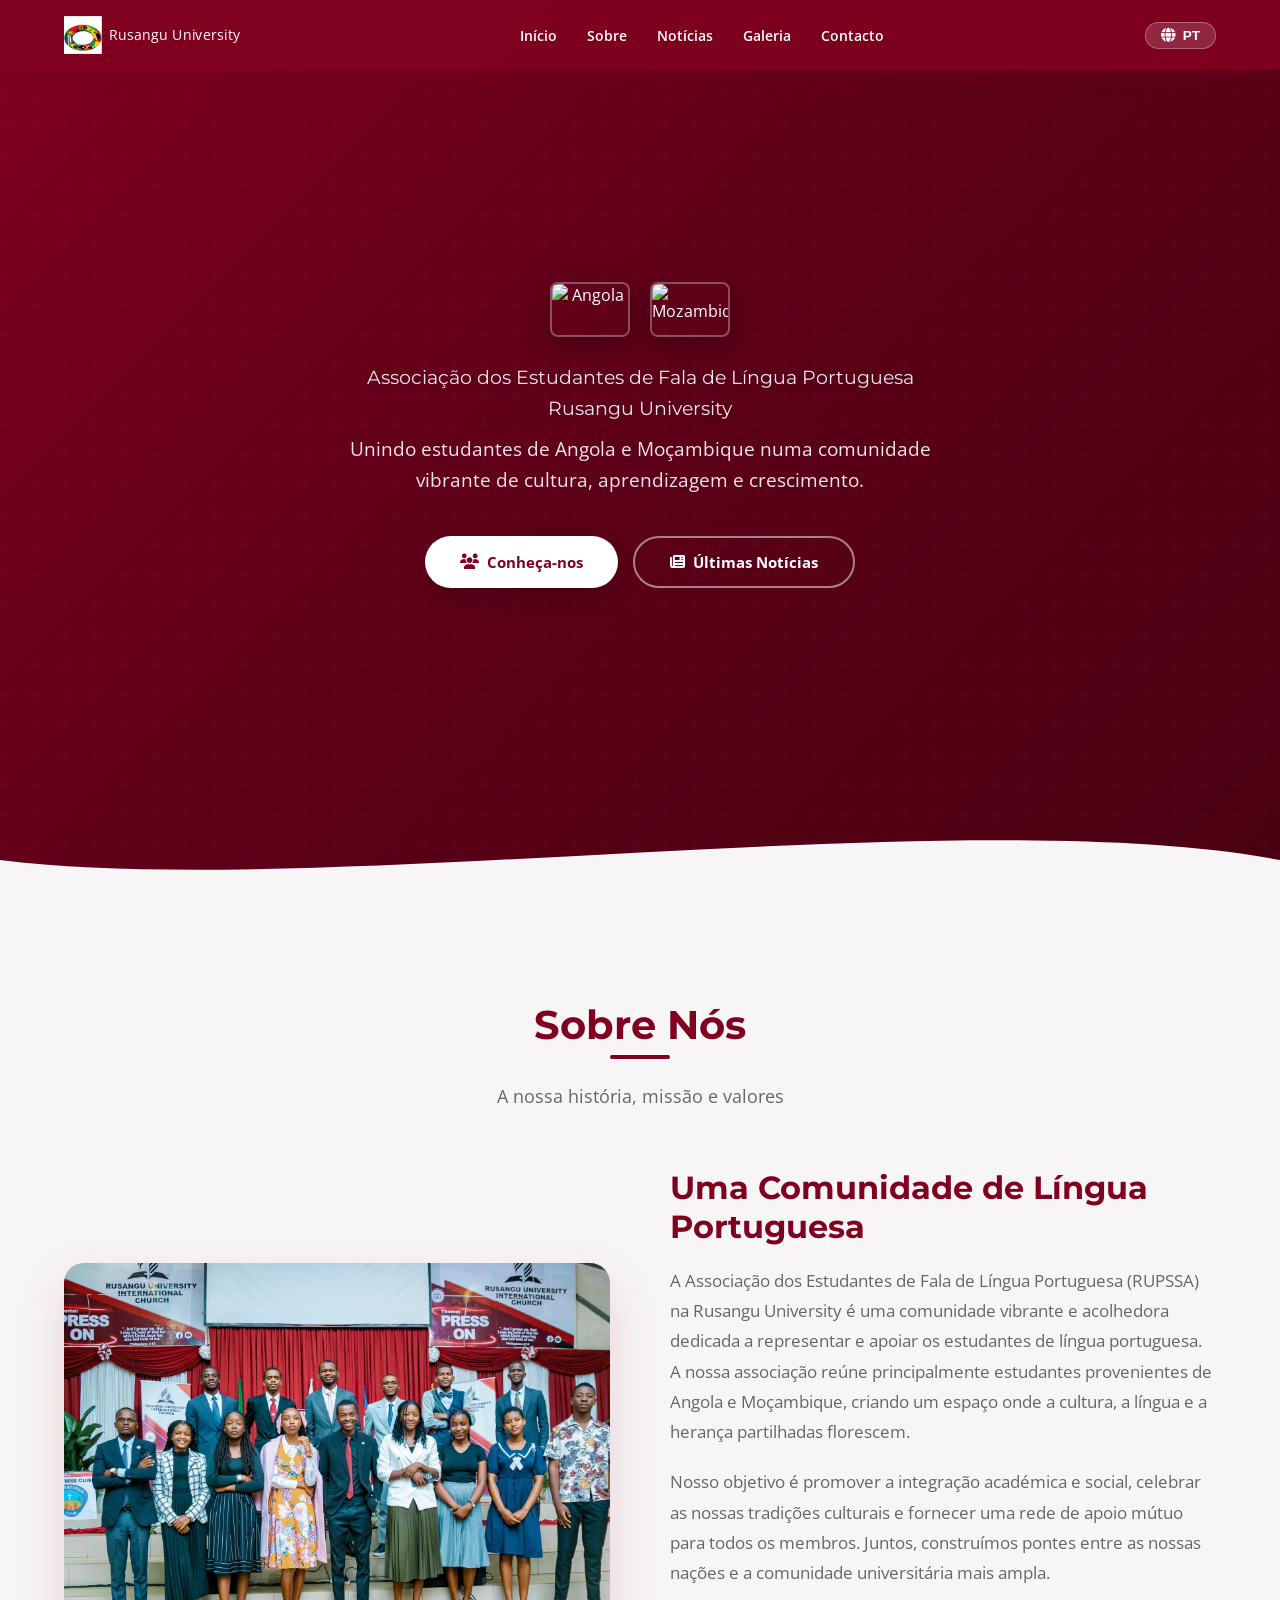
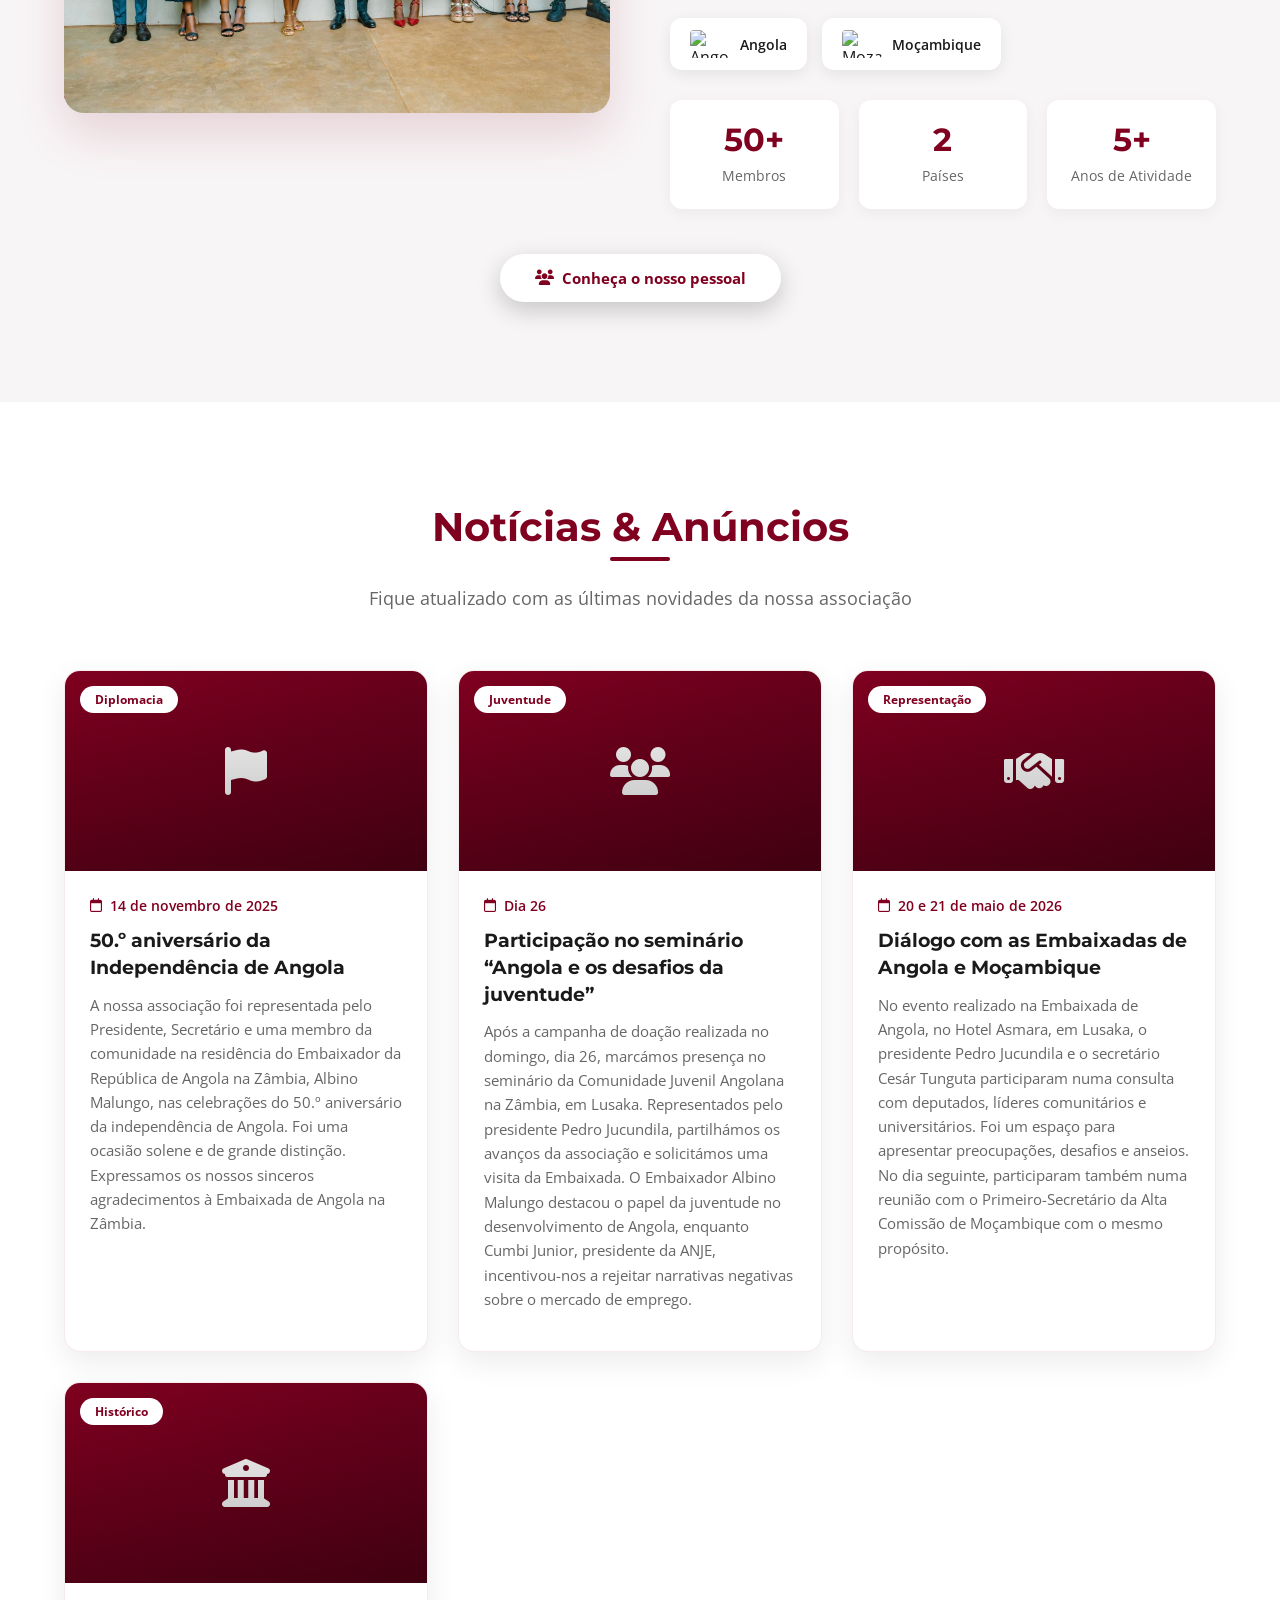
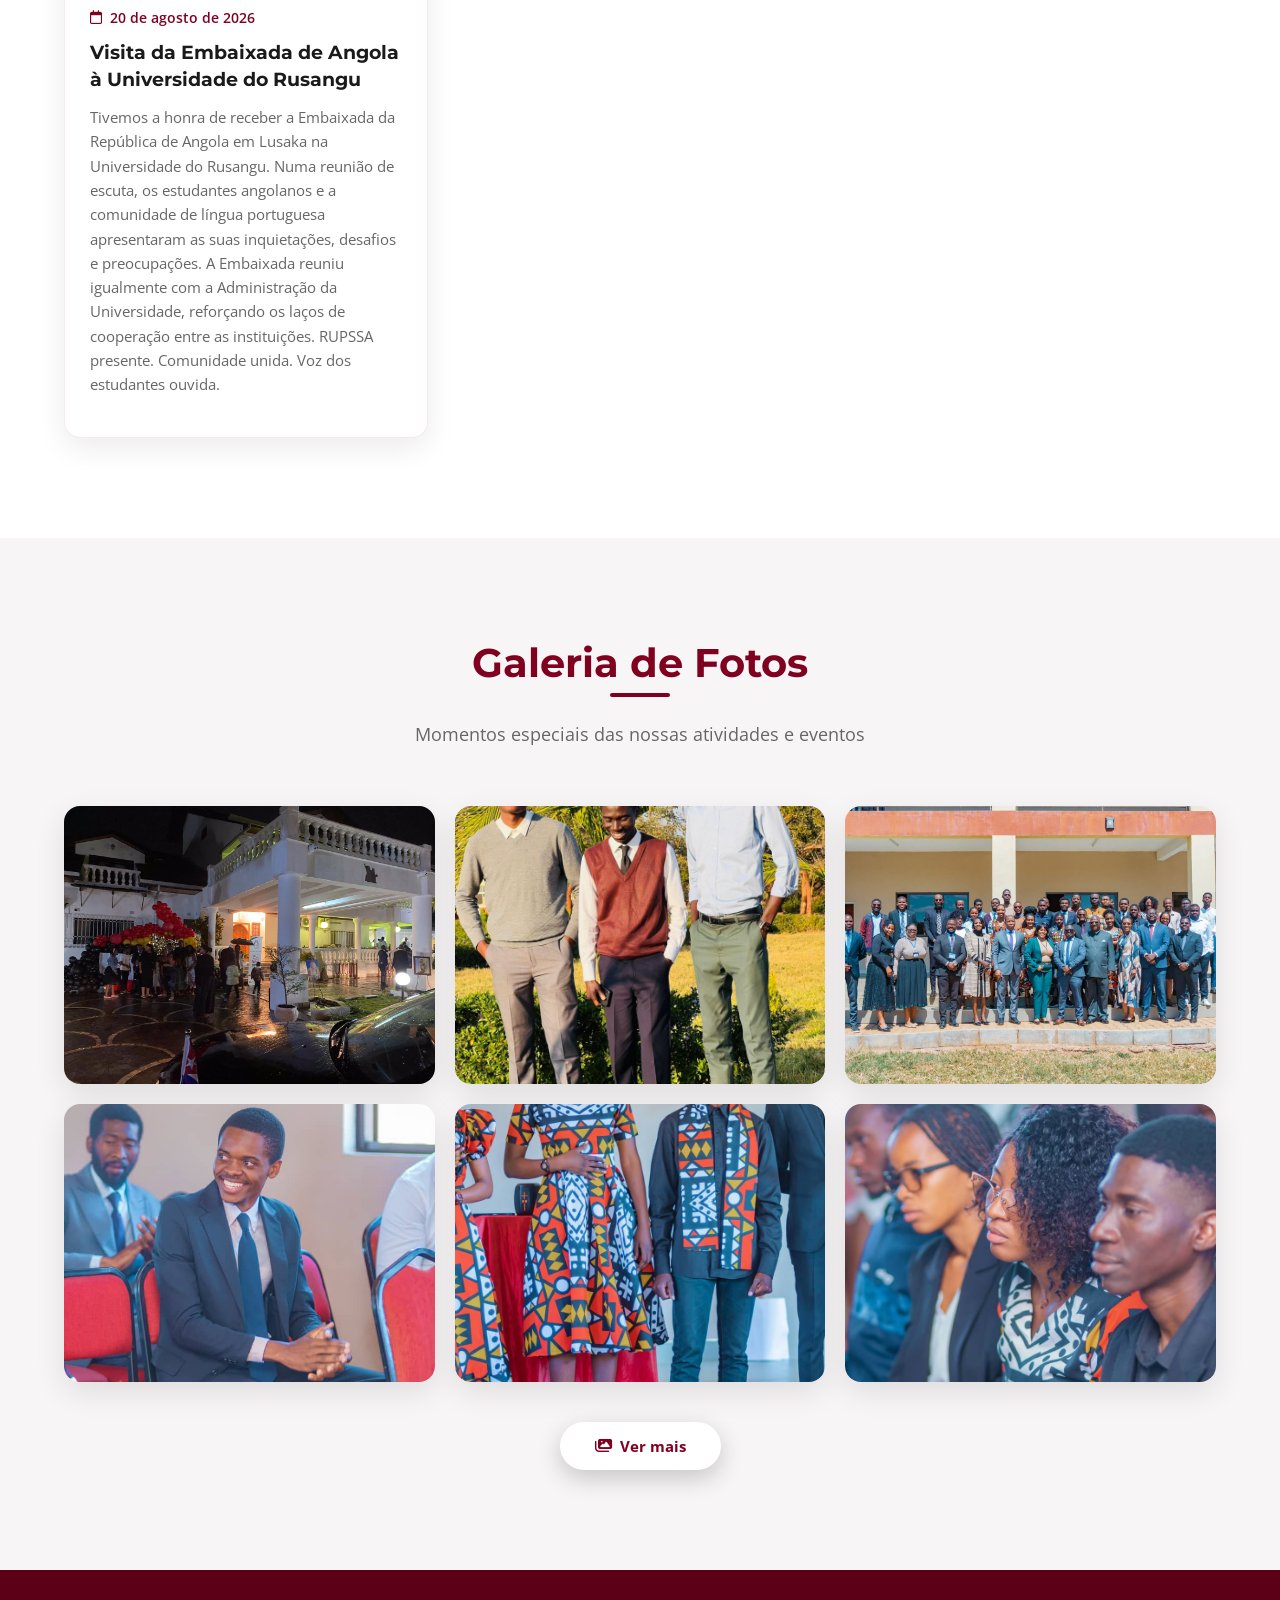
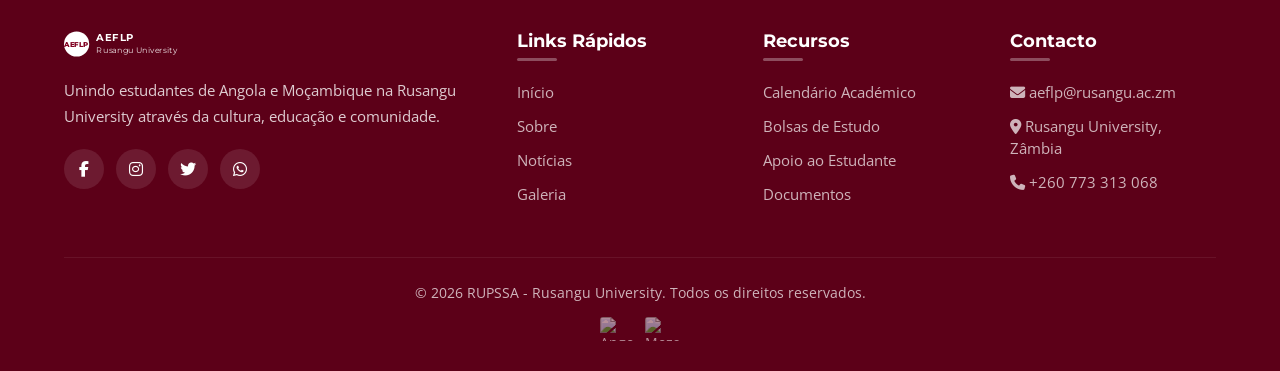
==== index.html @ 839bd343 "versão 1s" ====
<!DOCTYPE html>
<html lang="pt-AO">
<head>
    <meta charset="UTF-8">
    <meta name="viewport" content="width=device-width, initial-scale=1.0">
    <title>RUPPSA - Rusangu University</title>
    <link href="https://fonts.googleapis.com/css2?family=Montserrat:wght@300;400;600;700;800&family=Open+Sans:wght@400;600&display=swap" rel="stylesheet">
    <link rel="stylesheet" href="https://cdnjs.cloudflare.com/ajax/libs/font-awesome/6.4.0/css/all.min.css">
    <link rel="stylesheet" href="style.css">
    <link rel="shortcut icon" href="rupssalogotransparente.png" type="image/x-icon">
<base target="_blank">
</head>
<body>
    <!-- NAVBAR -->
    <nav class="navbar" id="navbar">
        <a href="#" class="logo">
            <img src="ruppsalogo.png" alt="RUPSSA Logo" class="logo-image">
            <span data-pt="Rusangu University" data-en="Rusangu University">Rusangu University</span>
        </a>
        <ul class="nav-links" id="navLinks">
            <li><a href="#home" data-pt="Início" data-en="Home">Início</a></li>
            <li><a href="#about" data-pt="Sobre" data-en="About">Sobre</a></li>
            <li><a href="#news" data-pt="Notícias" data-en="News">Notícias</a></li>
            <li><a href="#gallery" data-pt="Galeria" data-en="Gallery">Galeria</a></li>
            <li><a href="#contact" data-pt="Contacto" data-en="Contact">Contacto</a></li>
        </ul>
        <button class="lang-toggle" id="langToggle" onclick="toggleLanguage()">
            <i class="fas fa-globe"></i>
            <span id="langText">PT</span>
        </button>
        <button class="mobile-menu-btn" id="mobileMenuBtn" onclick="toggleMenu()">
            <i class="fas fa-bars"></i>
        </button>
    </nav>

    <!-- HERO -->
    <section class="hero" id="home">
        <div class="hero-content">
            <div class="hero-flags">
                <img src="https://kimi-web-img.kimi.ai/img/www.flagcolorcodes.com/276b31192d0943aa1146228336dde3d213895f06.png" alt="Angola" class="hero-flag">
                <img src="https://kimi-web-img.kimi.ai/img/www.flagcolorcodes.com/92e5431bc3deb748b7344735a5af18a8059249f1.jpg" alt="Mozambique" class="hero-flag">
            </div>
            <h1>
                <span data-pt="Associação dos Estudantes de Fala de Língua Portuguesa no Rusangu" data-en="Rusangu Portuguese-Speaking Students Association">Associação dos Estudantes de Fala de Língua Portuguesa</span>
                <span>Rusangu University</span>
            </h1>
            <p data-pt="Unindo estudantes de Angola e Moçambique numa comunidade vibrante de cultura, aprendizagem e crescimento." data-en="Uniting students from Angola and Mozambique in a vibrant community of culture, learning, and growth.">Unindo estudantes de Angola e Moçambique numa comunidade vibrante de cultura, aprendizagem e crescimento.</p>
            <div class="hero-buttons">
                <a href="#about" class="btn btn-primary">
                    <i class="fas fa-users"></i>
                    <span data-pt="Conheça-nos" data-en="Meet Us">Conheça-nos</span>
                </a>
                <a href="#news" class="btn btn-outline">
                    <i class="fas fa-newspaper"></i>
                    <span data-pt="Últimas Notícias" data-en="Latest News">Últimas Notícias</span>
                </a>
            </div>
        </div>
        <div class="hero-wave">
            <svg viewBox="0 0 1440 100" preserveAspectRatio="none">
                <path fill="#f8f5f6" d="M0,60 C360,100 1080,0 1440,60 L1440,100 L0,100 Z"></path>
            </svg>
        </div>
    </section>

    <!-- ABOUT -->
    <section class="about" id="about">
        <div class="section-header fade-in">
            <h2 data-pt="Sobre Nós" data-en="About Us">Sobre Nós</h2>
            <p data-pt="A nossa história, missão e valores" data-en="Our story, mission, and values">A nossa história, missão e valores</p>
        </div>
        <div class="about-grid">
            <div class="about-image fade-in">
                <img src="pessoalrupssa1.jpg">
            </div>
            <div class="about-content fade-in">
                <h3 data-pt="Uma Comunidade de Língua Portuguesa" data-en="A Portuguese-Speaking Community">Uma Comunidade de Língua Portuguesa</h3>
                <p data-pt="A Associação dos Estudantes de Fala de Língua Portuguesa (RUPSSA) na Rusangu University é uma comunidade vibrante e acolhedora dedicada a representar e apoiar os estudantes de língua portuguesa. A nossa associação reúne principalmente estudantes provenientes de Angola e Moçambique, criando um espaço onde a cultura, a língua e a herança partilhadas florescem." data-en="The Portuguese-Speaking Students Association (RUPSSA) at Rusangu University is a vibrant and welcoming community dedicated to representing and supporting Portuguese-speaking students. Our association brings together primarily students from Angola and Mozambique, creating a space where shared culture, language, and heritage flourish.">A Associação dos Estudantes de Fala de Língua Portuguesa (RUPSSA) na Rusangu University é uma comunidade vibrante e acolhedora dedicada a representar e apoiar os estudantes de língua portuguesa. A nossa associação reúne principalmente estudantes provenientes de Angola e Moçambique, criando um espaço onde a cultura, a língua e a herança partilhadas florescem.</p>
                <p data-pt="Nosso objetivo é promover a integração académica e social, celebrar as nossas tradições culturais e fornecer uma rede de apoio mútuo para todos os membros. Juntos, construímos pontes entre as nossas nações e a comunidade universitária mais ampla." data-en="Our goal is to promote academic and social integration, celebrate our cultural traditions, and provide a mutual support network for all members. Together, we build bridges between our nations and the wider university community.">Nosso objetivo é promover a integração académica e social, celebrar as nossas tradições culturais e fornecer uma rede de apoio mútuo para todos os membros. Juntos, construímos pontes entre as nossas nações e a comunidade universitária mais ampla.</p>

                <div class="about-flags">
                    <div class="about-flag-card">
                        <img src="https://kimi-web-img.kimi.ai/img/www.flagcolorcodes.com/276b31192d0943aa1146228336dde3d213895f06.png" alt="Angola">
                        <span>Angola</span>
                    </div>
                    <div class="about-flag-card">
                        <img src="https://kimi-web-img.kimi.ai/img/www.flagcolorcodes.com/92e5431bc3deb748b7344735a5af18a8059249f1.jpg" alt="Mozambique">
                        <span>Moçambique</span>
                    </div>
                </div>

                <div class="stats">
                    <div class="stat-item">
                        <h4>50+</h4>
                        <p data-pt="Membros" data-en="Members">Membros</p>
                    </div>
                    <div class="stat-item">
                        <h4>2</h4>
                        <p data-pt="Países" data-en="Countries">Países</p>
                    </div>
                    <div class="stat-item">
                        <h4>5+</h4>
                        <p data-pt="Anos de Atividade" data-en="Years Active">Anos de Atividade</p>
                    </div>
                </div>
            </div>
        </div>
        <div class="about-more fade-in">
            <a href="pessoal.html" class="btn btn-primary" aria-label="Conhecer o pessoal da RUPSSA">
                <i class="fas fa-users"></i>
                <span data-pt="Conheça o nosso pessoal" data-en="Meet our team">Conheça o nosso pessoal</span>
            </a>
        </div>
    </section>

    <!-- NEWS -->
    <section id="news">
        <div class="section-header fade-in">
            <h2 data-pt="Notícias & Anúncios" data-en="News & Announcements">Notícias & Anúncios</h2>
            <p data-pt="Fique atualizado com as últimas novidades da nossa associação" data-en="Stay updated with the latest news from our association">Fique atualizado com as últimas novidades da nossa associação</p>
        </div>
        <div class="news-grid">
            <article class="news-card fade-in">
                <div class="news-image">
                    <i class="fas fa-flag"></i>
                    <span class="news-badge">Diplomacia</span>
                </div>
                <div class="news-content">
                    <div class="news-date">
                        <i class="far fa-calendar"></i>
                        <span>14 de novembro de 2025</span>
                    </div>
                    <h3>50.º aniversário da Independência de Angola</h3>
                    <p>A nossa associação foi representada pelo Presidente, Secretário e uma membro da comunidade na residência do Embaixador da República de Angola na Zâmbia, Albino Malungo, nas celebrações do 50.º aniversário da independência de Angola. Foi uma ocasião solene e de grande distinção. Expressamos os nossos sinceros agradecimentos à Embaixada de Angola na Zâmbia.</p>
                </div>
            </article>

            <article class="news-card fade-in">
                <div class="news-image">
                    <i class="fas fa-users"></i>
                    <span class="news-badge">Juventude</span>
                </div>
                <div class="news-content">
                    <div class="news-date">
                        <i class="far fa-calendar"></i>
                        <span>Dia 26</span>
                    </div>
                    <h3>Participação no seminário “Angola e os desafios da juventude”</h3>
                    <p>Após a campanha de doação realizada no domingo, dia 26, marcámos presença no seminário da Comunidade Juvenil Angolana na Zâmbia, em Lusaka. Representados pelo presidente Pedro Jucundila, partilhámos os avanços da associação e solicitámos uma visita da Embaixada. O Embaixador Albino Malungo destacou o papel da juventude no desenvolvimento de Angola, enquanto Cumbi Junior, presidente da ANJE, incentivou-nos a rejeitar narrativas negativas sobre o mercado de emprego.</p>
                </div>
            </article>

            <article class="news-card fade-in">
                <div class="news-image">
                    <i class="fas fa-handshake"></i>
                    <span class="news-badge">Representação</span>
                </div>
                <div class="news-content">
                    <div class="news-date">
                        <i class="far fa-calendar"></i>
                        <span>20 e 21 de maio de 2026</span>
                    </div>
                    <h3>Diálogo com as Embaixadas de Angola e Moçambique</h3>
                    <p>No evento realizado na Embaixada de Angola, no Hotel Asmara, em Lusaka, o presidente Pedro Jucundila e o secretário Cesár Tunguta participaram numa consulta com deputados, líderes comunitários e universitários. Foi um espaço para apresentar preocupações, desafios e anseios. No dia seguinte, participaram também numa reunião com o Primeiro-Secretário da Alta Comissão de Moçambique com o mesmo propósito.</p>
                </div>
            </article>
            <article class="news-card fade-in">
                <div class="news-image">
                    <i class="fas fa-university"></i>
                    <span class="news-badge">Histórico</span>
                </div>
                <div class="news-content">
                    <div class="news-date">
                        <i class="far fa-calendar"></i>
                        <span>20 de agosto de 2026</span>
                    </div>
                    <h3>Visita da Embaixada de Angola à Universidade do Rusangu</h3>
                    <p>Tivemos a honra de receber a Embaixada da República de Angola em Lusaka na Universidade do Rusangu. Numa reunião de escuta, os estudantes angolanos e a comunidade de língua portuguesa apresentaram as suas inquietações, desafios e preocupações. A Embaixada reuniu igualmente com a Administração da Universidade, reforçando os laços de cooperação entre as instituições. RUPSSA presente. Comunidade unida. Voz dos estudantes ouvida.</p>
                </div>
            </article>
        </div>
    </section>

    <!-- GALLERY -->
    <section class="gallery" id="gallery">
        <div class="section-header fade-in">
            <h2 data-pt="Galeria de Fotos" data-en="Photo Gallery">Galeria de Fotos</h2>
            <p data-pt="Momentos especiais das nossas atividades e eventos" data-en="Special moments from our activities and events">Momentos especiais das nossas atividades e eventos</p>
        </div>
        <div class="gallery-grid">
            <div class="gallery-item fade-in">
                <img src="Angola.jpg" alt="Sabatth">
                <div class="gallery-overlay">
                    <i class="fas fa-expand"></i>
                    <h4 data-pt="Dia da Independência de Angola" data-en="Angola Independence Day">Dia da Independência de Angola</h4>
                    <p data-pt="Celebração de 2025" data-en="2025 Celebration">Celebração de 2025</p>
                </div>
            </div>
            <div class="gallery-item fade-in">
                <img src="WhatsApp Image 2026-08-29 at 21.38.08.jpeg" alt="Event">
                <div class="gallery-overlay">
                    <i class="fas fa-expand"></i>
                    <h4 data-pt="Encontro de Estudantes" data-en="Student Gathering">Encontro de Estudantes</h4>
                    <p data-pt="Dia de Sabado" data-en="Semester meeting">Sabbath</p>
                </div>
            </div>
            <div class="gallery-item fade-in">
                <img src="embaixadaangolana2026/everybody.jpeg" alt="Event">
                <div class="gallery-overlay">
                    <i class="fas fa-expand"></i>
                    <h4 data-pt="Embaixada Angolana" data-en="Angolan Embassy">Visita da embaixada Angolana</h4>
                    <p data-pt="Workshop de desenvolvimento pessoal" data-en="Personal development workshop">Visita da embaixada Angolana</p>
                </div>
            </div>
            <div class="gallery-item fade-in">
                <img src="embaixadaangolana2026/capelao.jpeg" alt="Event">
                <div class="gallery-overlay">
                    <i class="fas fa-expand"></i>
                    <h4 data-pt="Pastor Eduardo Figura" data-en="Pastor Eduado Figura">Capelão</h4>
                    <p data-pt="Capelão" data-en="Capelão">Noite de talentos 2025</p>
                </div>
            </div>
            <div class="gallery-item fade-in">
                <img src="embaixadaangolana2026/Angolanvoice.jpeg" alt="Event">
                <div class="gallery-overlay">
                    <i class="fas fa-expand"></i>
                    <h4 data-pt="Jantar de Solidariedade" data-en="Solidarity Dinner">Jantar de Solidariedade</h4>
                    <p data-pt="Evento de angariação de fundos" data-en="Fundraising event">Grupo Angolan voice</p>
                </div>
            </div>
            <div class="gallery-item fade-in">
                <img src="embaixadaangolana2026/visitadaembaixada.jpeg" alt="Event">
                <div class="gallery-overlay">
                    <i class="fas fa-expand"></i>
                    <h4 data-pt="Desportos Inter-Associações" data-en="Inter-Association Sports">Angola</h4>
                    <p data-pt="Angolanos" data-en="Angolan">Visita da embaixada</p>
                </div>
            </div>
        </div>
        <div class="gallery-more fade-in">
            <a href="gallery.html" class="btn btn-primary" aria-label="Ver mais fotos na galeria">
                <i class="fas fa-images"></i>
                <span>Ver mais</span>
            </a>
        </div>
    </section>

    <!-- FOOTER -->
    <footer id="contact">
        <div class="footer-grid">
            <div class="footer-brand">
                <a href="#" class="logo">
                    <div class="logo-icon">AEFLP</div>
                    <div class="logo-text">
                        AEFLP<br>
                        <span>Rusangu University</span>
                    </div>
                </a>
                <p data-pt="Unindo estudantes de Angola e Moçambique na Rusangu University através da cultura, educação e comunidade." data-en="Uniting students from Angola and Mozambique at Rusangu University through culture, education, and community.">Unindo estudantes de Angola e Moçambique na Rusangu University através da cultura, educação e comunidade.</p>
                <div class="footer-social">
                    <a href="#"><i class="fab fa-facebook-f"></i></a>
                    <a href="#"><i class="fab fa-instagram"></i></a>
                    <a href="#"><i class="fab fa-twitter"></i></a>
                    <a href="#"><i class="fab fa-whatsapp"></i></a>
                </div>
            </div>
            <div class="footer-links">
                <h4 data-pt="Links Rápidos" data-en="Quick Links">Links Rápidos</h4>
                <ul>
                    <li><a href="#home" data-pt="Início" data-en="Home">Início</a></li>
                    <li><a href="#about" data-pt="Sobre" data-en="About">Sobre</a></li>
                    <li><a href="#news" data-pt="Notícias" data-en="News">Notícias</a></li>
                    <li><a href="#gallery" data-pt="Galeria" data-en="Gallery">Galeria</a></li>
                </ul>
            </div>
            <div class="footer-links">
                <h4 data-pt="Recursos" data-en="Resources">Recursos</h4>
                <ul>
                    <li><a href="#" data-pt="Calendário Académico" data-en="Academic Calendar">Calendário Académico</a></li>
                    <li><a href="#" data-pt="Bolsas de Estudo" data-en="Scholarships">Bolsas de Estudo</a></li>
                    <li><a href="#" data-pt="Apoio ao Estudante" data-en="Student Support">Apoio ao Estudante</a></li>
                    <li><a href="#" data-pt="Documentos" data-en="Documents">Documentos</a></li>
                </ul>
            </div>
            <div class="footer-links">
                <h4 data-pt="Contacto" data-en="Contact">Contacto</h4>
                <ul>
                    <li><a href="mailto:aeflp@rusangu.ac.zm"><i class="fas fa-envelope"></i> aeflp@rusangu.ac.zm</a></li>
                    <li><a href="#"><i class="fas fa-map-marker-alt"></i> Rusangu University, Zâmbia</a></li>
                    <li><a href="tel:+260773313068"><i class="fas fa-phone"></i> +260 773 313 068</a></li>
                </ul>
            </div>
        </div>
        <div class="footer-bottom">
            <p>© 2026 RUPSSA - Rusangu University. <span data-pt="Todos os direitos reservados." data-en="All rights reserved.">Todos os direitos reservados.</span></p>
            <div class="footer-flags">
                <img src="https://kimi-web-img.kimi.ai/img/www.flagcolorcodes.com/276b31192d0943aa1146228336dde3d213895f06.png" alt="Angola">
                <img src="https://kimi-web-img.kimi.ai/img/www.flagcolorcodes.com/92e5431bc3deb748b7344735a5af18a8059249f1.jpg" alt="Mozambique">
            </div>
        </div>
    </footer>

    <script>
        // ===== LANGUAGE TOGGLE =====
        let currentLang = 'pt';

        function toggleLanguage() {
            currentLang = currentLang === 'pt' ? 'en' : 'pt';
            document.getElementById('langText').textContent = currentLang.toUpperCase();

            // Update all elements with data-pt and data-en attributes
            document.querySelectorAll('[data-pt][data-en]').forEach(el => {
                // Add fade effect
                el.style.opacity = '0';
                setTimeout(() => {
                    el.textContent = el.getAttribute('data-' + currentLang);
                    el.style.opacity = '1';
                }, 150);
            });

            // Update HTML lang attribute
            document.documentElement.lang = currentLang;
        }

        // ===== MOBILE MENU =====
        function toggleMenu() {
            document.getElementById('navLinks').classList.toggle('active');
        }

        // ===== NAVBAR SCROLL EFFECT =====
        window.addEventListener('scroll', () => {
            const navbar = document.getElementById('navbar');
            if (window.scrollY > 50) {
                navbar.classList.add('scrolled');
            } else {
                navbar.classList.remove('scrolled');
            }
        });

        // ===== SMOOTH SCROLL =====
        document.querySelectorAll('a[href^="#"]').forEach(anchor => {
            anchor.addEventListener('click', function(e) {
                e.preventDefault();
                const target = document.querySelector(this.getAttribute('href'));
                if (target) {
                    target.scrollIntoView({
                        behavior: 'smooth',
                        block: 'start'
                    });
                    // Close mobile menu if open
                    document.getElementById('navLinks').classList.remove('active');
                }
            });
        });

        // ===== SCROLL ANIMATIONS =====
        const observerOptions = {
            threshold: 0.1,
            rootMargin: '0px 0px -50px 0px'
        };

        const observer = new IntersectionObserver((entries) => {
            entries.forEach(entry => {
                if (entry.isIntersecting) {
                    entry.target.classList.add('visible');
                }
            });
        }, observerOptions);

        document.querySelectorAll('.fade-in').forEach(el => {
            observer.observe(el);
        });

        // ===== GALLERY LIGHTBOX (Simple) =====
        document.querySelectorAll('.gallery-item').forEach(item => {
            item.addEventListener('click', function() {
                const img = this.querySelector('img');
                const overlay = document.createElement('div');
                overlay.style.cssText = `
                    position: fixed;
                    top: 0; left: 0; right: 0; bottom: 0;
                    background: rgba(0,0,0,0.9);
                    z-index: 9999;
                    display: flex;
                    align-items: center;
                    justify-content: center;
                    padding: 20px;
                    cursor: pointer;
                    animation: fadeIn 0.3s ease;
                `;
                overlay.innerHTML = `<img src="${img.src}" style="max-width:90%;max-height:90%;border-radius:12px;box-shadow:0 20px60px rgba(0,0,0,0.5);">`;
                overlay.addEventListener('click', () => overlay.remove());
                document.body.appendChild(overlay);
            });
        });
    </script>
</body>
</html>
---- style.css ----
:root {
            --primary: #800020;
            --primary-dark: #5c0018;
            --primary-light: #a3002b;
            --secondary: #ffffff;
            --text-dark: #1a1a1a;
            --text-light: #666666;
            --bg-light: #f8f5f6;
            --transition: all 0.3s cubic-bezier(0.4, 0, 0.2, 1);
        }

        * {
            margin: 0;
            padding: 0;
            box-sizing: border-box;
        }

        body {
            font-family: 'Open Sans', sans-serif;
            color: var(--text-dark);
            background: var(--secondary);
            overflow-x: hidden;
        }

        h1, h2, h3, h4, h5, h6 {
            font-family: 'Montserrat', sans-serif;
        }

        /* ===== NAVBAR ===== */
        .navbar {
            position: fixed;
            top: 0;
            width: 100%;
            background: rgba(128, 0, 32, 0.95);
            backdrop-filter: blur(10px);
            z-index: 1000;
            padding: 0 5%;
            display: flex;
            justify-content: space-between;
            align-items: center;
            height: 70px;
            box-shadow: 0 4px 20px rgba(128, 0, 32, 0.3);
            transition: var(--transition);
        }

        .navbar.scrolled {
            height: 60px;
            background: rgba(128, 0, 32, 0.98);
        }

        .logo {
            display: flex;
            align-items: center;
            gap: 8px;
            text-decoration: none;
            color: white;
            transform: scale(0.9);
            transform-origin: left center;
        }

        /* Evita que o ficheiro de logo seja apresentado no seu tamanho original. */
        .logo-image {
            width: 42px;
            height: 42px;
            object-fit: contain;
            flex-shrink: 0;
        }

        .logo-icon {
            width: 28px;
            height: 28px;
            background: white;
            border-radius: 50%;
            display: flex;
            align-items: center;
            justify-content: center;
            font-weight: 800;
            color: var(--primary);
            font-size: 8px;
            font-family: 'Montserrat', sans-serif;
            flex-shrink: 0;
        }

        .logo-text {
            font-family: 'Montserrat', sans-serif;
            font-weight: 700;
            font-size: 0.72rem;
            line-height: 1.1;
            letter-spacing: 0.02em;
        }

        .logo-text span {
            font-weight: 400;
            font-size: 0.56rem;
            opacity: 0.9;
        }

        .nav-links {
            display: flex;
            align-items: center;
            gap: 30px;
            list-style: none;
        }

        .nav-links a {
            color: white;
            text-decoration: none;
            font-weight: 600;
            font-size: 0.9rem;
            position: relative;
            padding: 5px 0;
            transition: var(--transition);
        }

        .nav-links a::after {
            content: '';
            position: absolute;
            bottom: 0;
            left: 0;
            width: 0;
            height: 2px;
            background: white;
            transition: var(--transition);
        }

        .nav-links a:hover::after {
            width: 100%;
        }

        .lang-toggle {
            display: flex;
            align-items: center;
            gap: 8px;
            background: rgba(255,255,255,0.15);
            border: 1px solid rgba(255,255,255,0.3);
            border-radius: 25px;
            padding: 5px 15px;
            cursor: pointer;
            color: white;
            font-weight: 600;
            font-size: 0.85rem;
            transition: var(--transition);
        }

        .lang-toggle:hover {
            background: rgba(255,255,255,0.25);
        }

        .lang-toggle i {
            font-size: 0.9rem;
        }

        .mobile-menu-btn {
            display: none;
            background: none;
            border: none;
            color: white;
            font-size: 1.5rem;
            cursor: pointer;
        }

        /* ===== HERO ===== */
        .hero {
            min-height: 100vh;
            background: linear-gradient(135deg, var(--primary) 0%, var(--primary-dark) 50%, #4a0012 100%);
            display: flex;
            align-items: center;
            justify-content: center;
            position: relative;
            overflow: hidden;
            padding-top: 70px;
        }

        .hero::before {
            content: '';
            position: absolute;
            top: 0;
            left: 0;
            right: 0;
            bottom: 0;
            background: url("data:image/svg+xml,%3Csvg width='60' height='60' viewBox='0 0 60 60' xmlns='http://www.w3.org/2000/svg'%3E%3Cg fill='none' fill-rule='evenodd'%3E%3Cg fill='%23ffffff' fill-opacity='0.03'%3E%3Cpath d='M36 34v-4h-2v4h-4v2h4v4h2v-4h4v-2h-4zm0-30V0h-2v4h-4v2h4v4h2V6h4V4h-4zM6 34v-4H4v4H0v2h4v4h2v-4h4v-2H6zM6 4V0H4v4H0v2h4v4h2V6h4V4H6z'/%3E%3C/g%3E%3C/g%3E%3C/svg%3E");
            opacity: 0.5;
        }

        .hero-content {
            text-align: center;
            color: white;
            z-index: 2;
            max-width: 900px;
            padding: 0 20px;
            animation: fadeInUp 1s ease-out;
        }

        .hero-flags {
            display: flex;
            justify-content: center;
            gap: 20px;
            margin-bottom: 30px;
        }

        .hero-flag {
            width: 80px;
            height: 55px;
            border-radius: 8px;
            box-shadow: 0 8px 25px rgba(0,0,0,0.3);
            object-fit: cover;
            transition: var(--transition);
            border: 2px solid rgba(255,255,255,0.3);
        }

        .hero-flag:hover {
            transform: translateY(-5px) scale(1.05);
        }

        .hero h1 {
            font-size: 3.5rem;
            font-weight: 800;
            margin-bottom: 15px;
            text-shadow: 2px 2px 10px rgba(0,0,0,0.3);
            line-height: 1.1;
        }

        .hero h1 span {
            display: block;
            font-size: 1.2rem;
            font-weight: 400;
            opacity: 0.9;
            margin-top: 10px;
        }

        .hero p {
            font-size: 1.2rem;
            opacity: 0.9;
            margin-bottom: 40px;
            max-width: 600px;
            margin-left: auto;
            margin-right: auto;
            line-height: 1.6;
        }

        .hero-buttons {
            display: flex;
            gap: 15px;
            justify-content: center;
            flex-wrap: wrap;
        }

        .btn {
            padding: 14px 35px;
            border-radius: 50px;
            font-weight: 700;
            font-size: 0.95rem;
            text-decoration: none;
            transition: var(--transition);
            cursor: pointer;
            border: none;
            display: inline-flex;
            align-items: center;
            gap: 8px;
        }

        .btn-primary {
            background: white;
            color: var(--primary);
            box-shadow: 0 8px 25px rgba(0,0,0,0.2);
        }

        .btn-primary:hover {
            transform: translateY(-3px);
            box-shadow: 0 12px 35px rgba(0,0,0,0.3);
        }

        .btn-outline {
            background: transparent;
            color: white;
            border: 2px solid rgba(255,255,255,0.5);
        }

        .btn-outline:hover {
            background: rgba(255,255,255,0.1);
            border-color: white;
        }

        .hero-wave {
            position: absolute;
            bottom: 0;
            left: 0;
            width: 100%;
            line-height: 0;
        }

        .hero-wave svg {
            display: block;
            width: 100%;
            height: 100px;
        }

        /* ===== SECTIONS GENERAL ===== */
        section {
            padding: 100px 5%;
        }

        .section-header {
            text-align: center;
            margin-bottom: 60px;
        }

        .section-header h2 {
            font-size: 2.5rem;
            color: var(--primary);
            margin-bottom: 15px;
            position: relative;
            display: inline-block;
        }

        .section-header h2::after {
            content: '';
            position: absolute;
            bottom: -10px;
            left: 50%;
            transform: translateX(-50%);
            width: 60px;
            height: 4px;
            background: var(--primary);
            border-radius: 2px;
        }

        .section-header p {
            color: var(--text-light);
            font-size: 1.1rem;
            max-width: 600px;
            margin: 20px auto 0;
        }

        /* ===== ABOUT ===== */
        .about {
            background: var(--bg-light);
        }

        .about-grid {
            display: grid;
            grid-template-columns: 1fr 1fr;
            gap: 60px;
            align-items: center;
            max-width: 1200px;
            margin: 0 auto;
        }

        .about-more {
            display: flex;
            justify-content: center;
            margin-top: 45px;
        }

        .about-image {
            position: relative;
            border-radius: 20px;
            overflow: hidden;
            box-shadow: 0 20px 50px rgba(128, 0, 32, 0.15);
        }

        .about-image img {
            width: 100%;
            height: 450px;
            object-fit: cover;
            display: block;
        }

        .about-image::before {
            content: '';
            position: absolute;
            top: -20px;
            left: -20px;
            width: 100%;
            height: 100%;
            border: 3px solid var(--primary);
            border-radius: 20px;
            z-index: -1;
        }

        .about-content h3 {
            font-size: 2rem;
            color: var(--primary);
            margin-bottom: 20px;
        }

        .about-content p {
            color: var(--text-light);
            line-height: 1.8;
            margin-bottom: 20px;
            font-size: 1.05rem;
        }

        .about-flags {
            display: flex;
            gap: 15px;
            margin-top: 30px;
        }

        .about-flag-card {
            display: flex;
            align-items: center;
            gap: 10px;
            background: white;
            padding: 12px 20px;
            border-radius: 12px;
            box-shadow: 0 4px 15px rgba(0,0,0,0.08);
            transition: var(--transition);
        }

        .about-flag-card:hover {
            transform: translateY(-3px);
            box-shadow: 0 8px 25px rgba(0,0,0,0.12);
        }

        .about-flag-card img {
            width: 40px;
            height: 28px;
            border-radius: 4px;
            object-fit: cover;
        }

        .about-flag-card span {
            font-weight: 600;
            color: var(--text-dark);
            font-size: 0.9rem;
        }

        .stats {
            display: grid;
            grid-template-columns: repeat(3, 1fr);
            gap: 20px;
            margin-top: 30px;
        }

        .stat-item {
            text-align: center;
            background: white;
            padding: 20px;
            border-radius: 12px;
            box-shadow: 0 4px 15px rgba(0,0,0,0.05);
        }

        .stat-item h4 {
            font-size: 2rem;
            color: var(--primary);
            margin-bottom: 5px;
        }

        .stat-item p {
            margin: 0;
            font-size: 0.85rem;
            color: var(--text-light);
        }

        /* ===== NEWS ===== */
        .news-grid {
            display: grid;
            grid-template-columns: repeat(auto-fit, minmax(320px, 1fr));
            gap: 30px;
            max-width: 1200px;
            margin: 0 auto;
        }

        .news-card {
            background: white;
            border-radius: 16px;
            overflow: hidden;
            box-shadow: 0 10px 30px rgba(0,0,0,0.08);
            transition: var(--transition);
            border: 1px solid rgba(128, 0, 32, 0.08);
        }

        .news-card:hover {
            transform: translateY(-8px);
            box-shadow: 0 20px 50px rgba(128, 0, 32, 0.15);
        }

        .news-image {
            height: 200px;
            background: linear-gradient(135deg, var(--primary), var(--primary-dark));
            display: flex;
            align-items: center;
            justify-content: center;
            color: white;
            font-size: 3rem;
            position: relative;
            overflow: hidden;
        }

        .news-image::after {
            content: '';
            position: absolute;
            top: 0;
            left: 0;
            right: 0;
            bottom: 0;
            background: linear-gradient(to bottom, transparent 0%, rgba(0,0,0,0.3) 100%);
        }

        .news-badge {
            position: absolute;
            top: 15px;
            left: 15px;
            background: white;
            color: var(--primary);
            padding: 5px 15px;
            border-radius: 20px;
            font-size: 0.75rem;
            font-weight: 700;
            z-index: 2;
        }

        .news-content {
            padding: 25px;
        }

        .news-date {
            display: flex;
            align-items: center;
            gap: 8px;
            color: var(--primary);
            font-size: 0.85rem;
            font-weight: 600;
            margin-bottom: 12px;
        }

        .news-card h3 {
            font-size: 1.2rem;
            margin-bottom: 12px;
            color: var(--text-dark);
            line-height: 1.4;
        }

        .news-card p {
            color: var(--text-light);
            font-size: 0.95rem;
            line-height: 1.6;
            margin-bottom: 15px;
        }

        .read-more {
            color: var(--primary);
            text-decoration: none;
            font-weight: 700;
            font-size: 0.9rem;
            display: inline-flex;
            align-items: center;
            gap: 5px;
            transition: var(--transition);
        }

        .read-more:hover {
            gap: 10px;
        }

        /* ===== GALLERY ===== */
        .gallery {
            background: var(--bg-light);
        }

        .gallery-grid {
            display: grid;
            grid-template-columns: repeat(auto-fit, minmax(280px, 1fr));
            gap: 20px;
            max-width: 1200px;
            margin: 0 auto;
        }

        .gallery-item {
            position: relative;
            border-radius: 16px;
            overflow: hidden;
            aspect-ratio: 4/3;
            cursor: pointer;
            box-shadow: 0 10px 30px rgba(0,0,0,0.1);
            transition: var(--transition);
        }

        .gallery-item:hover {
            transform: scale(1.02);
            box-shadow: 0 20px 50px rgba(128, 0, 32, 0.2);
        }

        .gallery-item img {
            width: 100%;
            height: 100%;
            object-fit: cover;
            transition: var(--transition);
        }

        .gallery-item:hover img {
            transform: scale(1.1);
        }

        .gallery-overlay {
            position: absolute;
            bottom: 0;
            left: 0;
            right: 0;
            padding: 30px 20px 20px;
            background: linear-gradient(to top, rgba(128, 0, 32, 0.9), transparent);
            color: white;
            transform: translateY(100%);
            transition: var(--transition);
        }

        .gallery-item:hover .gallery-overlay {
            transform: translateY(0);
        }

        .gallery-more {
            display: flex;
            justify-content: center;
            margin-top: 40px;
        }

        /* ===== FULL GALLERY PAGE ===== */
        .gallery-page {
            background: var(--bg-light);
        }

        .gallery-back-link {
            color: white;
            text-decoration: none;
            font-weight: 700;
            font-size: 0.9rem;
            display: inline-flex;
            align-items: center;
            gap: 8px;
        }

        .gallery-page-hero {
            min-height: 360px;
            padding: 130px 5% 70px;
            display: grid;
            place-items: center;
            text-align: center;
            color: white;
            background: linear-gradient(135deg, var(--primary), var(--primary-dark));
        }

        .gallery-page-hero > div {
            max-width: 760px;
        }

        .gallery-eyebrow {
            margin-bottom: 12px;
            color: var(--primary-light);
            font-family: 'Montserrat', sans-serif;
            font-size: 0.78rem;
            font-weight: 800;
            letter-spacing: 0.12em;
            text-transform: uppercase;
        }

        .gallery-page-hero .gallery-eyebrow {
            color: rgba(255,255,255,0.75);
        }

        .gallery-page-hero h1 {
            font-size: clamp(2.4rem, 5vw, 4.2rem);
            margin-bottom: 15px;
        }

        .gallery-page-hero p:not(.gallery-eyebrow) {
            font-size: 1.1rem;
            line-height: 1.7;
        }

        .team-page {
            background: var(--bg-light);
        }

        .team-page-hero {
            min-height: 360px;
            padding: 130px 5% 70px;
            display: grid;
            place-items: center;
            text-align: center;
            color: white;
            background: linear-gradient(135deg, var(--primary), var(--primary-dark));
        }

        .team-page-hero > div {
            max-width: 760px;
        }

        .team-page-hero .gallery-eyebrow {
            color: rgba(255,255,255,0.75);
        }

        .team-page-hero h1 {
            font-size: clamp(2.4rem, 5vw, 4.2rem);
            margin-bottom: 15px;
        }

        .team-page-hero p:not(.gallery-eyebrow) {
            font-size: 1.1rem;
            line-height: 1.7;
        }

        .team-section {
            max-width: 1200px;
            margin: 0 auto;
            padding: 90px 5%;
        }

        .team-grid {
            display: grid;
            grid-template-columns: repeat(auto-fit, minmax(230px, 1fr));
            gap: 28px;
        }

        .team-group + .team-group {
            margin-top: 70px;
        }

        .team-grid-compact {
            grid-template-columns: repeat(3, minmax(0, 1fr));
        }

        .team-group-title {
            display: flex;
            align-items: center;
            gap: 10px;
            margin-bottom: 25px;
            color: var(--primary);
            font-size: 1.5rem;
        }

        .team-card {
            overflow: hidden;
            border-radius: 18px;
            background: white;
            text-align: center;
            box-shadow: 0 10px 30px rgba(0,0,0,0.08);
            transition: var(--transition);
        }

        .team-card:hover {
            transform: translateY(-8px);
            box-shadow: 0 20px 45px rgba(128, 0, 32, 0.18);
        }

        .team-photo {
            aspect-ratio: 1 / 1;
            overflow: hidden;
            background: var(--primary-dark);
        }

        .team-photo img {
            width: 100%;
            height: 100%;
            display: block;
            object-fit: cover;
            transition: transform 0.35s ease;
        }

        .team-card:hover .team-photo img {
            transform: scale(1.05);
        }

        .team-card-content {
            padding: 24px 18px 26px;
        }

        .team-role {
            display: inline-block;
            margin-bottom: 10px;
            padding: 5px 12px;
            border-radius: 30px;
            background: rgba(128, 0, 32, 0.1);
            color: var(--primary);
            font-size: 0.76rem;
            font-weight: 800;
            text-transform: uppercase;
        }

        .team-card h3 {
            margin-bottom: 9px;
            color: var(--text-dark);
            font-size: 1.3rem;
        }

        .team-card p {
            color: var(--text-light);
            font-size: 0.92rem;
        }

        .team-card p i {
            margin-right: 5px;
            color: var(--primary);
        }

        .full-gallery-section {
            max-width: 1320px;
            margin: 0 auto;
            padding: 90px 5%;
        }

        .full-gallery-grid {
            display: grid;
            grid-template-columns: repeat(auto-fit, minmax(240px, 1fr));
            gap: 20px;
        }

        .full-gallery-item {
            position: relative;
            display: block;
            min-height: 260px;
            overflow: hidden;
            border-radius: 16px;
            background: var(--primary-dark);
            box-shadow: 0 10px 30px rgba(0,0,0,0.12);
        }

        .full-gallery-item img {
            width: 100%;
            height: 100%;
            min-height: 260px;
            display: block;
            object-fit: cover;
            transition: transform 0.35s ease;
        }

        .full-gallery-item span {
            position: absolute;
            inset: auto 0 0;
            padding: 38px 18px 16px;
            background: linear-gradient(transparent, rgba(92, 0, 24, 0.94));
            color: white;
            font-weight: 700;
            font-size: 0.9rem;
            opacity: 0;
            transition: opacity 0.3s ease;
        }

        .full-gallery-item:hover img,
        .full-gallery-item:focus-visible img {
            transform: scale(1.06);
        }

        .full-gallery-item:hover span,
        .full-gallery-item:focus-visible span {
            opacity: 1;
        }

        .full-gallery-item:focus-visible {
            outline: 4px solid var(--primary-light);
            outline-offset: 4px;
        }

        .gallery-event-heading {
            margin: 90px 0 35px;
            text-align: center;
        }

        .gallery-event-heading h2 {
            color: var(--primary);
            font-size: clamp(1.8rem, 3vw, 2.5rem);
            margin-bottom: 10px;
        }

        .gallery-event-heading p:not(.gallery-eyebrow) {
            color: var(--text-light);
        }

        .gallery-lightbox {
            position: fixed;
            inset: 0;
            z-index: 2000;
            display: flex;
            flex-direction: column;
            align-items: center;
            justify-content: center;
            gap: 14px;
            padding: 70px 20px 30px;
            background: rgba(20, 0, 5, 0.94);
        }

        .gallery-lightbox[hidden] {
            display: none;
        }

        .gallery-lightbox img {
            max-width: min(100%, 1100px);
            max-height: calc(100vh - 135px);
            border-radius: 10px;
            box-shadow: 0 18px 60px rgba(0,0,0,0.45);
        }

        .gallery-lightbox p {
            color: white;
            text-align: center;
        }

        .lightbox-close {
            position: absolute;
            top: 20px;
            right: 25px;
            width: 44px;
            height: 44px;
            border: 0;
            border-radius: 50%;
            background: white;
            color: var(--primary);
            cursor: pointer;
            font-size: 1.25rem;
        }

        .gallery-overlay h4 {
            font-size: 1.1rem;
            margin-bottom: 5px;
        }

        .gallery-overlay p {
            font-size: 0.85rem;
            opacity: 0.9;
        }

        .gallery-overlay i {
            position: absolute;
            top: 20px;
            right: 20px;
            width: 40px;
            height: 40px;
            background: white;
            color: var(--primary);
            border-radius: 50%;
            display: flex;
            align-items: center;
            justify-content: center;
            font-size: 1rem;
        }

        /* ===== FOOTER ===== */
        footer {
            background: var(--primary-dark);
            color: white;
            padding: 60px 5% 30px;
        }

        .footer-grid {
            display: grid;
            grid-template-columns: 2fr 1fr 1fr 1fr;
            gap: 40px;
            max-width: 1200px;
            margin: 0 auto;
            margin-bottom: 40px;
        }

        .footer-brand .logo {
            margin-bottom: 20px;
        }

        .footer-brand p {
            opacity: 0.8;
            line-height: 1.7;
            font-size: 0.95rem;
        }

        .footer-social {
            display: flex;
            gap: 12px;
            margin-top: 20px;
        }

        .footer-social a {
            width: 40px;
            height: 40px;
            background: rgba(255,255,255,0.1);
            border-radius: 50%;
            display: flex;
            align-items: center;
            justify-content: center;
            color: white;
            text-decoration: none;
            transition: var(--transition);
        }

        .footer-social a:hover {
            background: white;
            color: var(--primary);
            transform: translateY(-3px);
        }

        .footer-links h4 {
            font-size: 1.1rem;
            margin-bottom: 20px;
            position: relative;
            padding-bottom: 10px;
        }

        .footer-links h4::after {
            content: '';
            position: absolute;
            bottom: 0;
            left: 0;
            width: 40px;
            height: 3px;
            background: rgba(255,255,255,0.3);
            border-radius: 2px;
        }

        .footer-links ul {
            list-style: none;
        }

        .footer-links li {
            margin-bottom: 12px;
        }

        .footer-links a {
            color: rgba(255,255,255,0.7);
            text-decoration: none;
            transition: var(--transition);
            font-size: 0.95rem;
        }

        .footer-links a:hover {
            color: white;
            padding-left: 5px;
        }

        .footer-bottom {
            border-top: 1px solid rgba(255,255,255,0.1);
            padding-top: 25px;
            text-align: center;
            opacity: 0.7;
            font-size: 0.9rem;
        }

        .footer-flags {
            display: flex;
            gap: 10px;
            margin-top: 15px;
            justify-content: center;
        }

        .footer-flags img {
            width: 35px;
            height: 24px;
            border-radius: 3px;
            opacity: 0.8;
        }

        /* ===== ANIMATIONS ===== */
        @keyframes fadeInUp {
            from {
                opacity: 0;
                transform: translateY(30px);
            }
            to {
                opacity: 1;
                transform: translateY(0);
            }
        }

        .fade-in {
            opacity: 0;
            transform: translateY(30px);
            transition: opacity 0.8s ease, transform 0.8s ease;
        }

        .fade-in.visible {
            opacity: 1;
            transform: translateY(0);
        }

        /* ===== MOBILE RESPONSIVE ===== */
        @media (max-width: 968px) {
            .nav-links {
                position: fixed;
                top: 70px;
                left: 0;
                right: 0;
                background: var(--primary);
                flex-direction: column;
                padding: 30px;
                gap: 20px;
                transform: translateY(-150%);
                transition: var(--transition);
            }

            .nav-links.active {
                transform: translateY(0);
            }

            .mobile-menu-btn {
                display: block;
            }

            .hero h1 {
                font-size: 2.2rem;
            }

            .about-grid {
                grid-template-columns: 1fr;
            }

            .footer-grid {
                grid-template-columns: 1fr 1fr;
            }

            .stats {
                grid-template-columns: 1fr;
            }
        }

        @media (max-width: 600px) {
            .hero h1 {
                font-size: 1.8rem;
            }

            .hero p {
                font-size: 1rem;
            }

            .section-header h2 {
                font-size: 1.8rem;
            }

            .footer-grid {
                grid-template-columns: 1fr;
            }

            section {
                padding: 60px 5%;
            }

            .gallery-page-hero {
                min-height: 300px;
                padding-top: 110px;
            }

            .team-page-hero {
                min-height: 300px;
                padding-top: 110px;
            }

            .gallery-back-link span {
                display: none;
            }

            .full-gallery-section {
                padding-top: 60px;
                padding-bottom: 60px;
            }

            .full-gallery-grid {
                grid-template-columns: 1fr;
            }

            .team-grid-compact {
                grid-template-columns: 1fr;
            }

            .gallery-event-heading {
                margin-top: 60px;
            }
        }

        /* ===== SCROLLBAR ===== */
        ::-webkit-scrollbar {
            width: 10px;
        }

        ::-webkit-scrollbar-track {
            background: var(--bg-light);
        }

        ::-webkit-scrollbar-thumb {
            background: var(--primary);
            border-radius: 5px;
        }

        ::-webkit-scrollbar-thumb:hover {
            background: var(--primary-dark);
        }
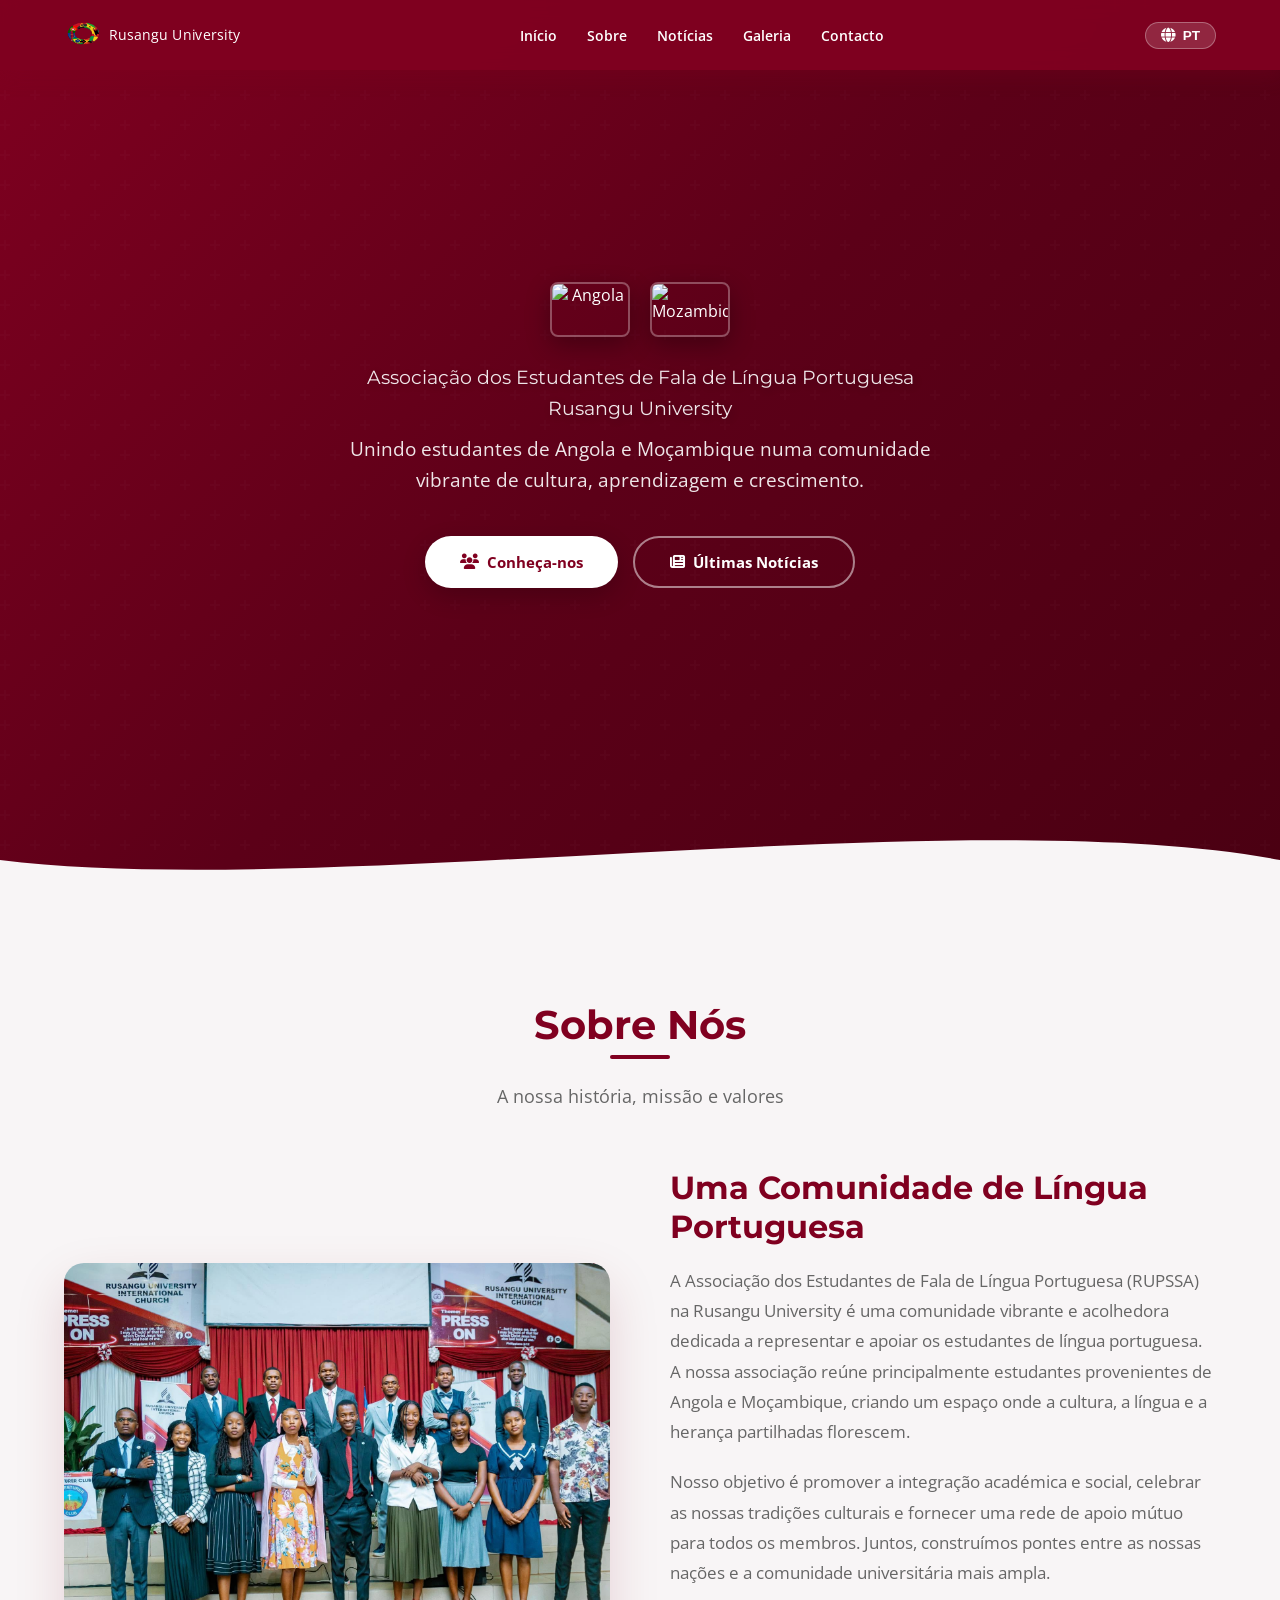
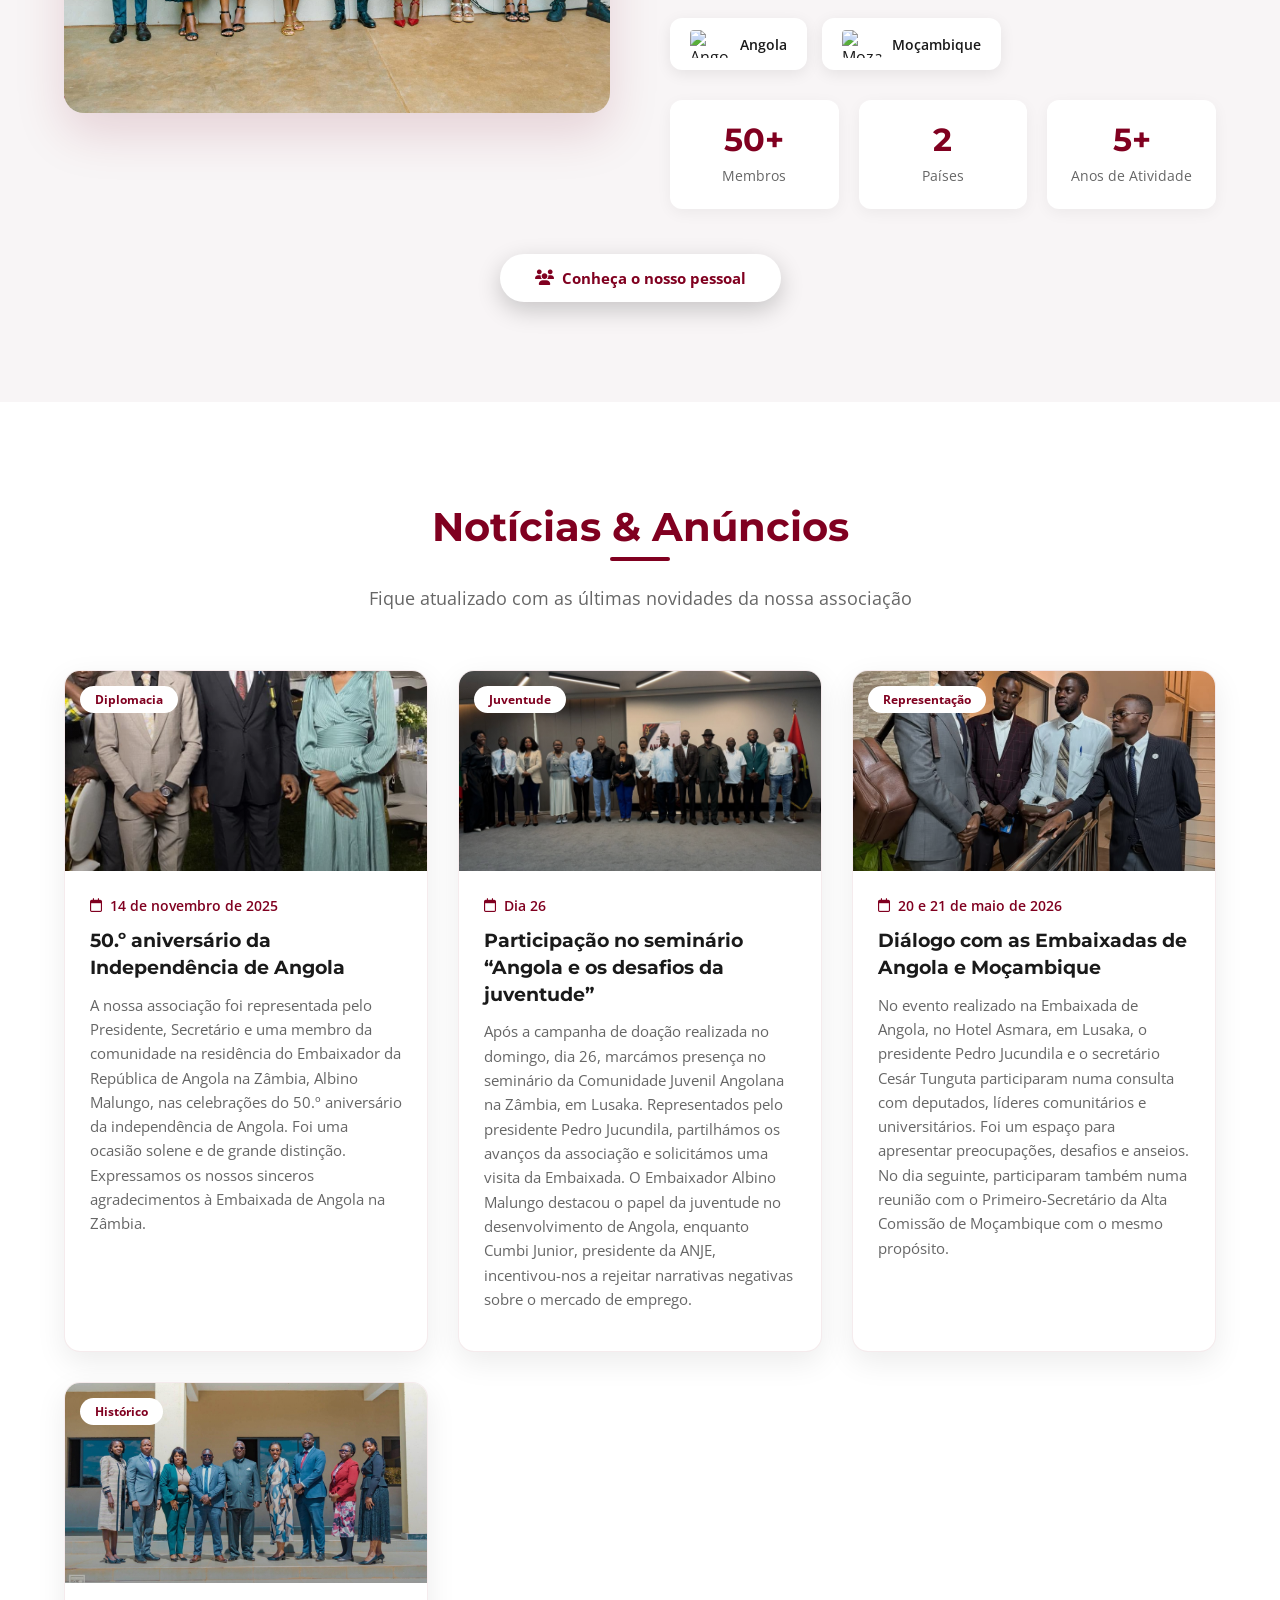
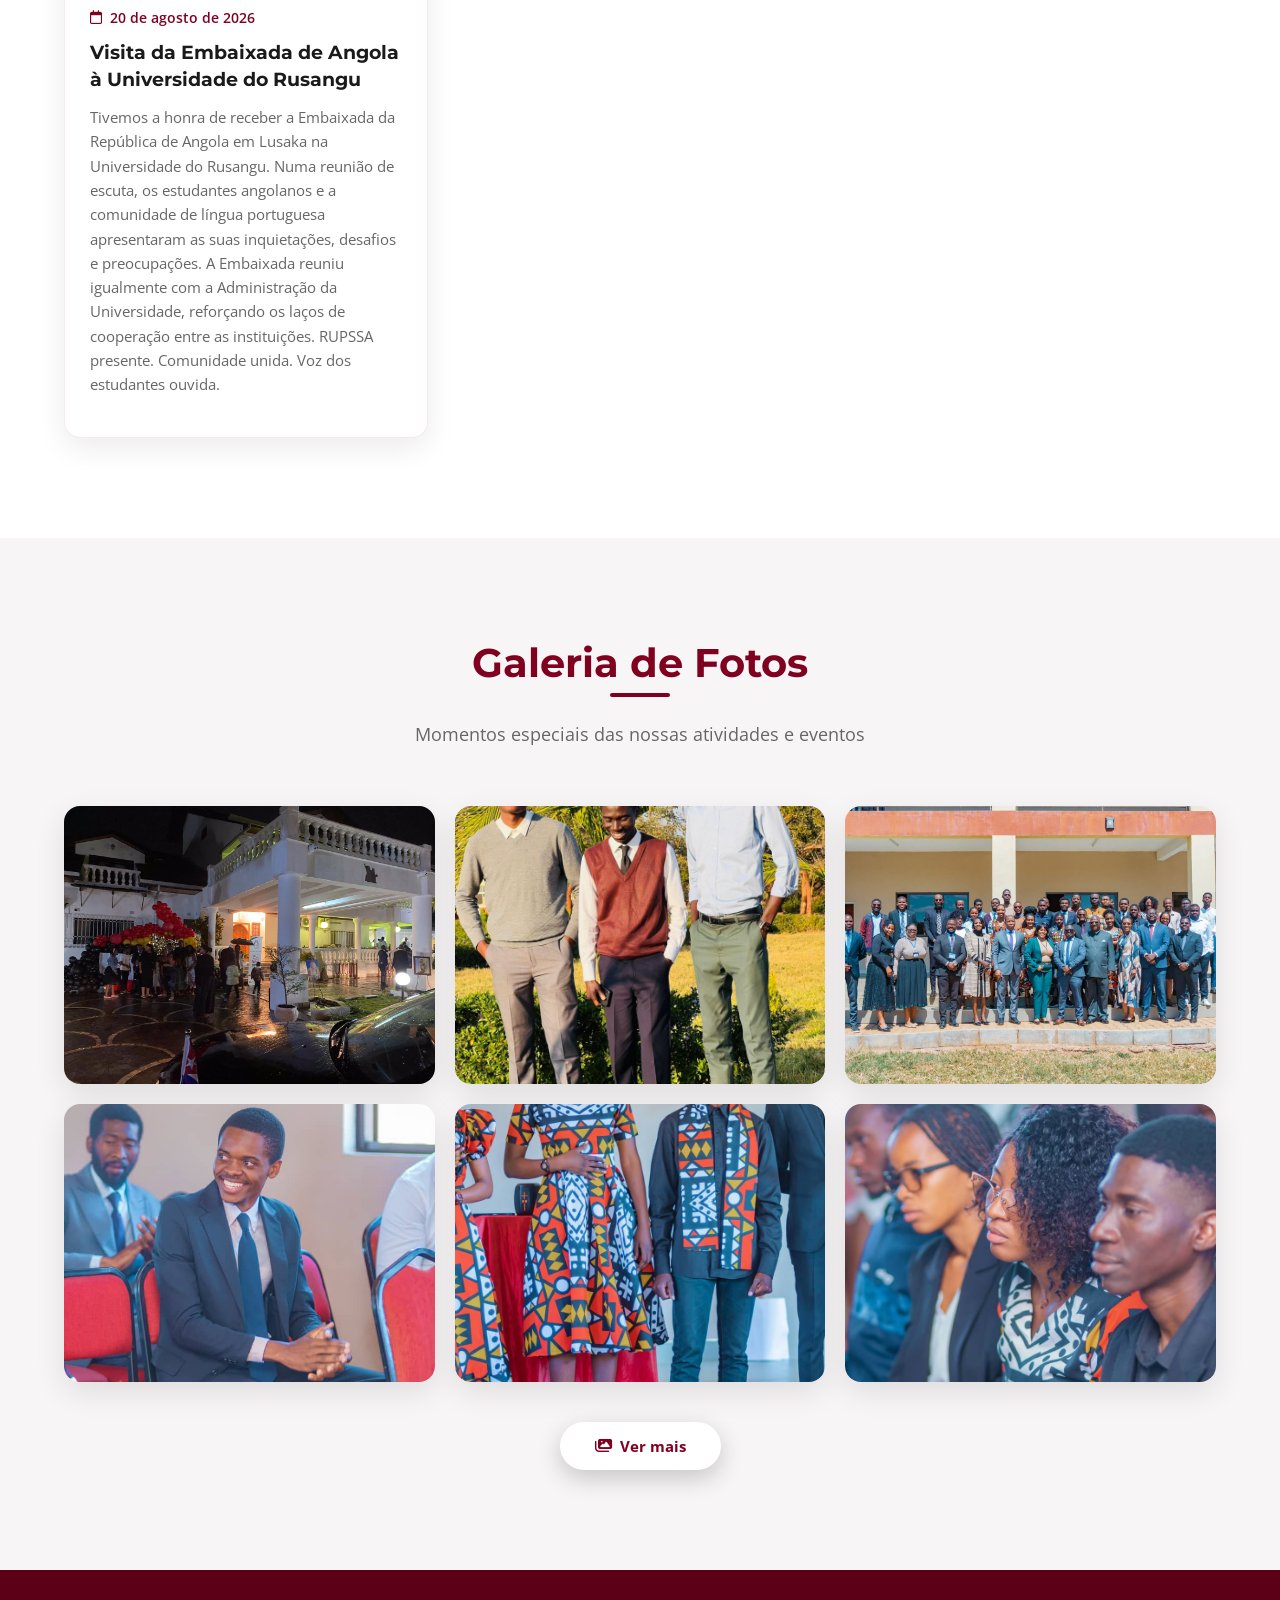
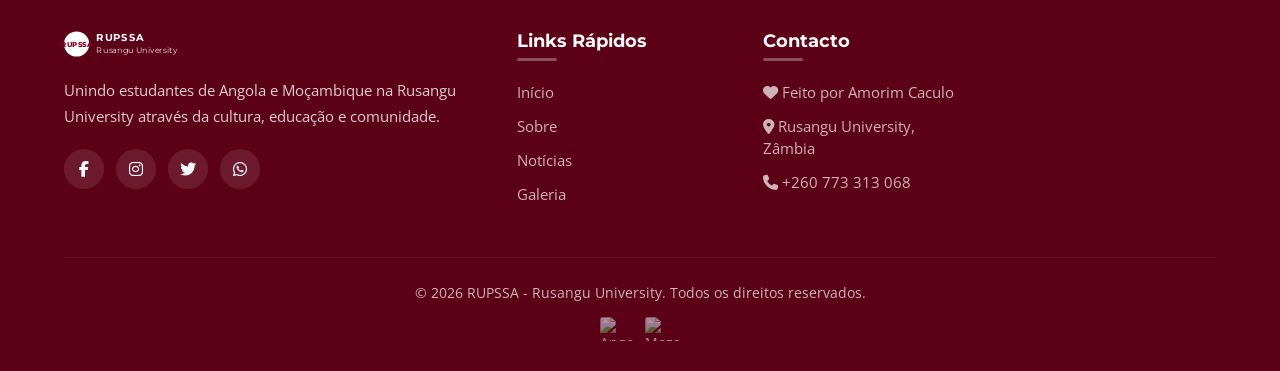
==== commit 9e13ed65: "nova pasta adicionadao" ====
--- a/index.html
+++ b/index.html
@@ -8,13 +8,12 @@
     <link rel="stylesheet" href="https://cdnjs.cloudflare.com/ajax/libs/font-awesome/6.4.0/css/all.min.css">
     <link rel="stylesheet" href="style.css">
     <link rel="shortcut icon" href="rupssalogotransparente.png" type="image/x-icon">
-<base target="_blank">
 </head>
 <body>
     <!-- NAVBAR -->
     <nav class="navbar" id="navbar">
         <a href="#" class="logo">
-            <img src="ruppsalogo.png" alt="RUPSSA Logo" class="logo-image">
+            <img src="rupssalogotransparente.png" alt="RUPSSA Logo" class="logo-image">
             <span data-pt="Rusangu University" data-en="Rusangu University">Rusangu University</span>
         </a>
         <ul class="nav-links" id="navLinks">
@@ -122,7 +121,7 @@
         <div class="news-grid">
             <article class="news-card fade-in">
                 <div class="news-image">
-                    <i class="fas fa-flag"></i>
+                    <img src="noticias/50anosdeindependencia.jpg" alt="50.º aniversário da Independência de Angola">
                     <span class="news-badge">Diplomacia</span>
                 </div>
                 <div class="news-content">
@@ -137,7 +136,7 @@
 
             <article class="news-card fade-in">
                 <div class="news-image">
-                    <i class="fas fa-users"></i>
+                    <img src="noticias/26042026.jpg" alt="Seminário Angola e os desafios da juventude">
                     <span class="news-badge">Juventude</span>
                 </div>
                 <div class="news-content">
@@ -152,7 +151,7 @@
 
             <article class="news-card fade-in">
                 <div class="news-image">
-                    <i class="fas fa-handshake"></i>
+                    <img src="noticias/20052026.jpg" alt="Diálogo com as Embaixadas de Angola e Moçambique">
                     <span class="news-badge">Representação</span>
                 </div>
                 <div class="news-content">
@@ -166,7 +165,7 @@
             </article>
             <article class="news-card fade-in">
                 <div class="news-image">
-                    <i class="fas fa-university"></i>
+                    <img src="noticias/visitadaembaixadaangolana.jpg" alt="Visita da Embaixada de Angola à Universidade do Rusangu">
                     <span class="news-badge">Histórico</span>
                 </div>
                 <div class="news-content">
@@ -250,9 +249,9 @@
         <div class="footer-grid">
             <div class="footer-brand">
                 <a href="#" class="logo">
-                    <div class="logo-icon">AEFLP</div>
+                    <div class="logo-icon">RUPSSA</div>
                     <div class="logo-text">
-                        AEFLP<br>
+                        RUPSSA<br>
                         <span>Rusangu University</span>
                     </div>
                 </a>
@@ -273,19 +272,11 @@
                     <li><a href="#gallery" data-pt="Galeria" data-en="Gallery">Galeria</a></li>
                 </ul>
             </div>
-            <div class="footer-links">
-                <h4 data-pt="Recursos" data-en="Resources">Recursos</h4>
-                <ul>
-                    <li><a href="#" data-pt="Calendário Académico" data-en="Academic Calendar">Calendário Académico</a></li>
-                    <li><a href="#" data-pt="Bolsas de Estudo" data-en="Scholarships">Bolsas de Estudo</a></li>
-                    <li><a href="#" data-pt="Apoio ao Estudante" data-en="Student Support">Apoio ao Estudante</a></li>
-                    <li><a href="#" data-pt="Documentos" data-en="Documents">Documentos</a></li>
-                </ul>
-            </div>
+           
             <div class="footer-links">
                 <h4 data-pt="Contacto" data-en="Contact">Contacto</h4>
                 <ul>
-                    <li><a href="mailto:aeflp@rusangu.ac.zm"><i class="fas fa-envelope"></i> aeflp@rusangu.ac.zm</a></li>
+                    <li><a href="https://web.facebook.com/Amorinolder/"><i class="fas fa-heart"></i> Feito por Amorim Caculo</a></li>
                     <li><a href="#"><i class="fas fa-map-marker-alt"></i> Rusangu University, Zâmbia</a></li>
                     <li><a href="tel:+260773313068"><i class="fas fa-phone"></i> +260 773 313 068</a></li>
                 </ul>
--- a/style.css
+++ b/style.css
@@ -488,6 +488,12 @@
             overflow: hidden;
         }
 
+        .news-image img {
+            width: 100%;
+            height: 100%;
+            object-fit: cover;
+}
+
         .news-image::after {
             content: '';
             position: absolute;
@@ -703,13 +709,13 @@
         .team-section {
             max-width: 1200px;
             margin: 0 auto;
-            padding: 90px 5%;
+            padding: clamp(56px, 8vw, 90px) 5%;
         }
 
         .team-grid {
             display: grid;
-            grid-template-columns: repeat(auto-fit, minmax(230px, 1fr));
-            gap: 28px;
+            grid-template-columns: repeat(auto-fit, minmax(min(100%, 230px), 1fr));
+            gap: clamp(18px, 3vw, 28px);
         }
 
         .team-group + .team-group {
@@ -762,7 +768,7 @@
         }
 
         .team-card-content {
-            padding: 24px 18px 26px;
+            padding: clamp(18px, 4vw, 24px) clamp(14px, 3vw, 18px) clamp(20px, 4vw, 26px);
         }
 
         .team-role {
@@ -786,6 +792,8 @@
         .team-card p {
             color: var(--text-light);
             font-size: 0.92rem;
+            line-height: 1.55;
+            overflow-wrap: anywhere;
         }
 
         .team-card p i {
@@ -1136,7 +1144,38 @@
 
             .team-page-hero {
                 min-height: 300px;
-                padding-top: 110px;
+                padding: 105px 20px 48px;
+            }
+
+            .team-page-hero h1 {
+                font-size: clamp(2rem, 10vw, 2.5rem);
+            }
+
+            .team-page-hero p:not(.gallery-eyebrow) {
+                font-size: 1rem;
+            }
+
+            .team-section {
+                padding-right: 20px;
+                padding-left: 20px;
+            }
+
+            .team-group + .team-group {
+                margin-top: 48px;
+            }
+
+            .team-group-title {
+                align-items: flex-start;
+                font-size: 1.2rem;
+                line-height: 1.35;
+            }
+
+            .team-grid {
+                grid-template-columns: minmax(0, 1fr);
+            }
+
+            .team-photo {
+                aspect-ratio: 4 / 3;
             }
 
             .gallery-back-link span {
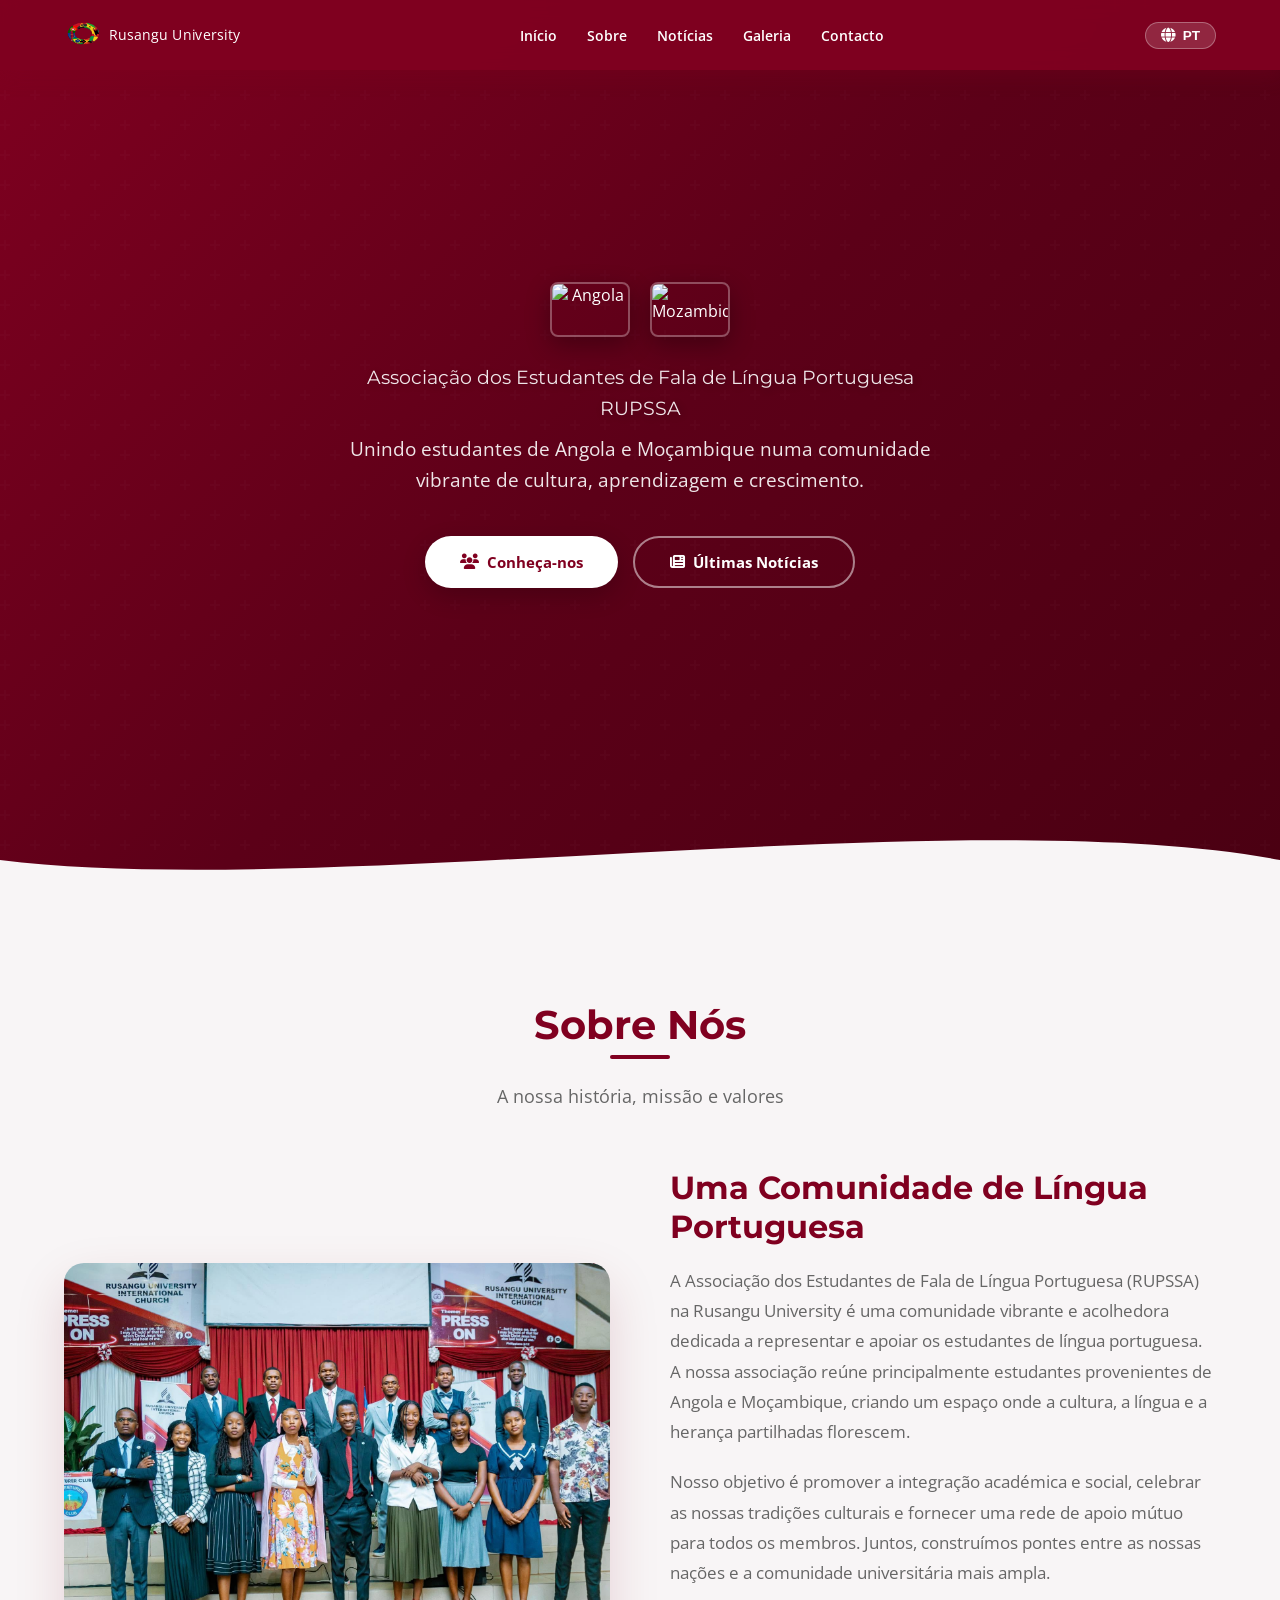
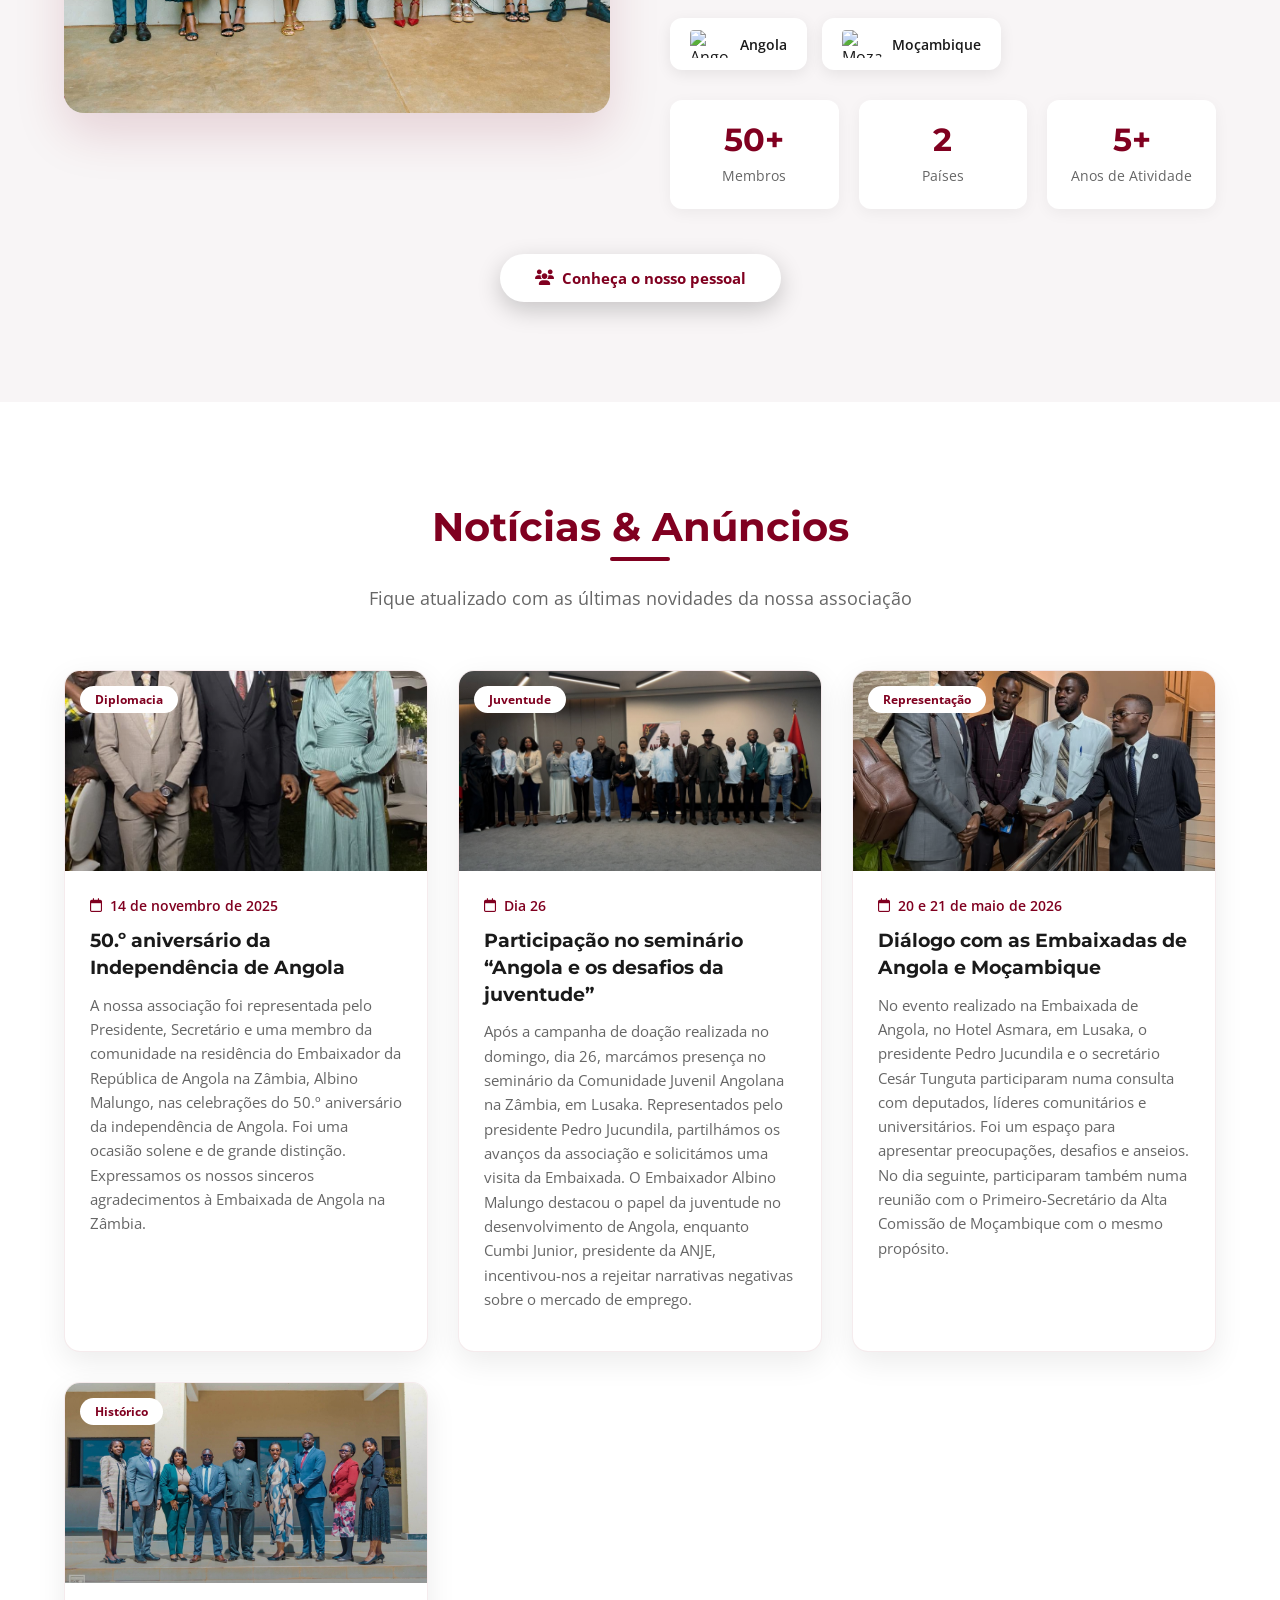
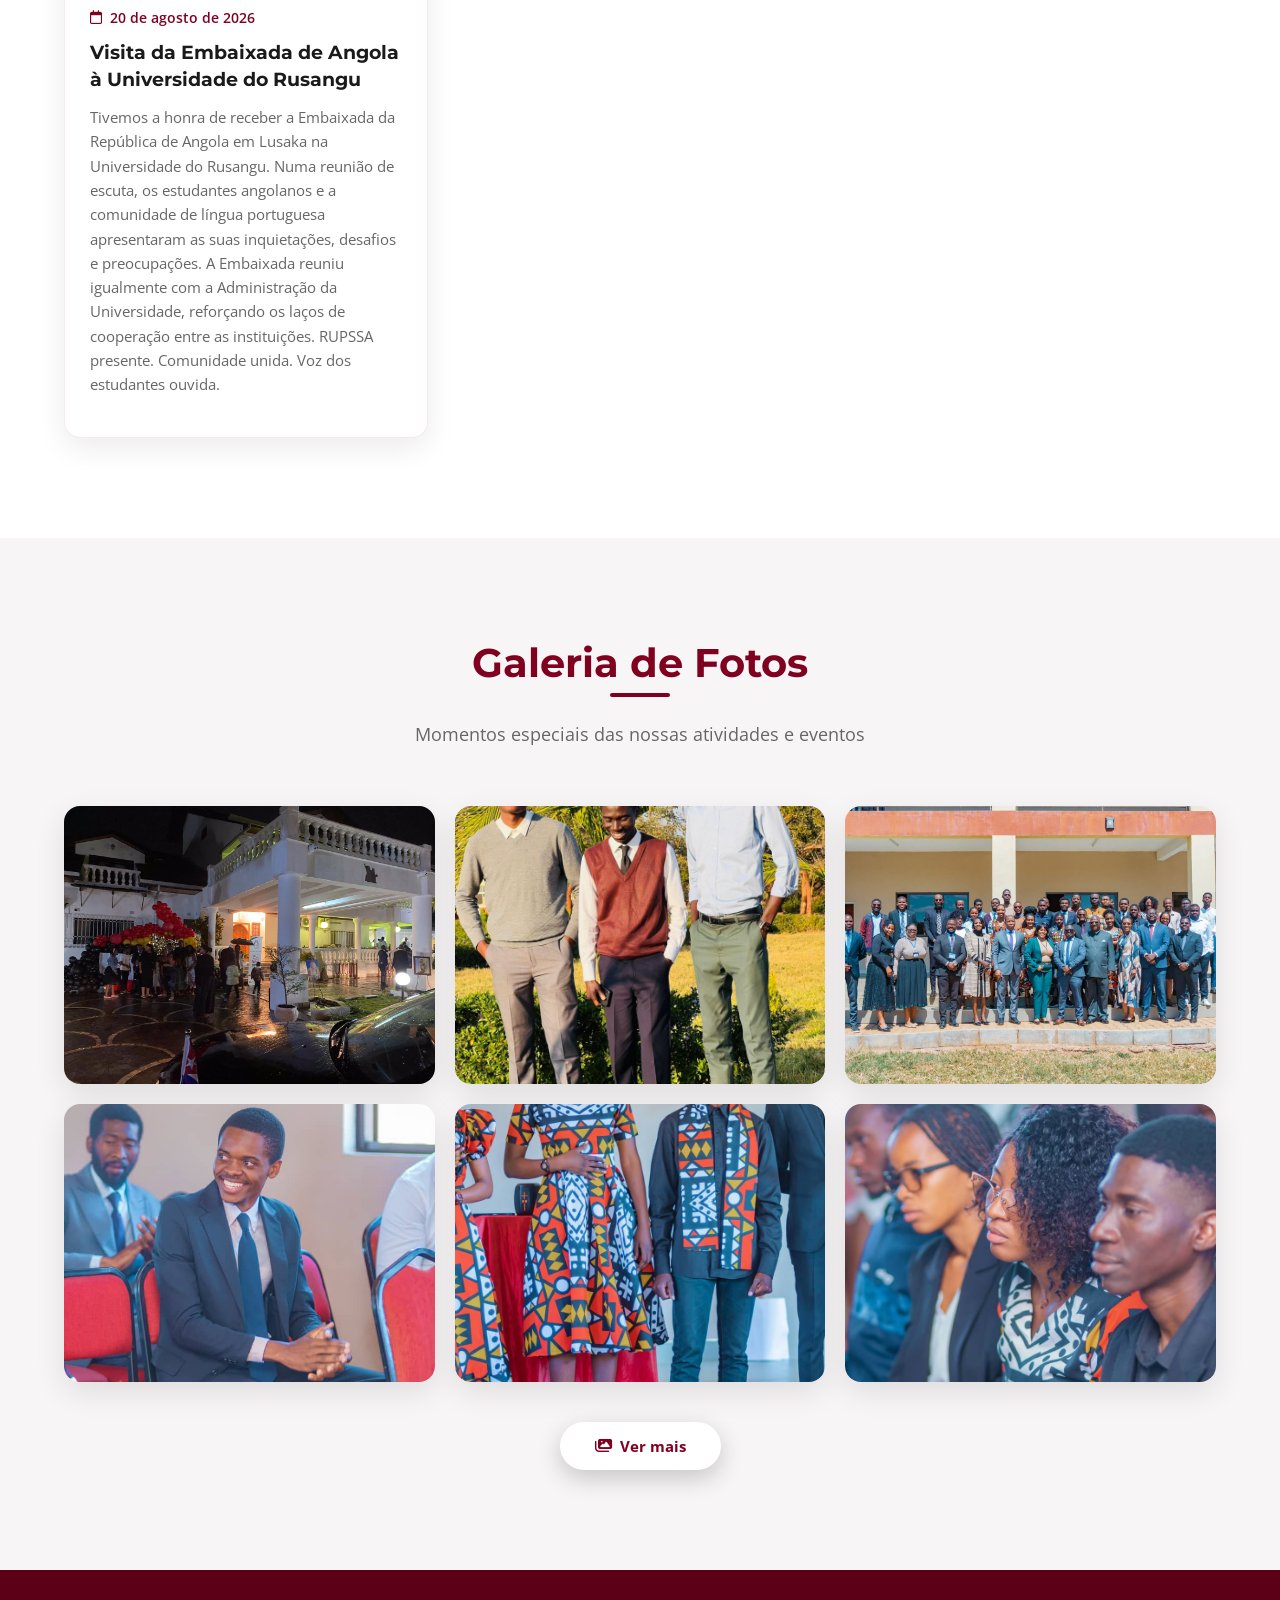
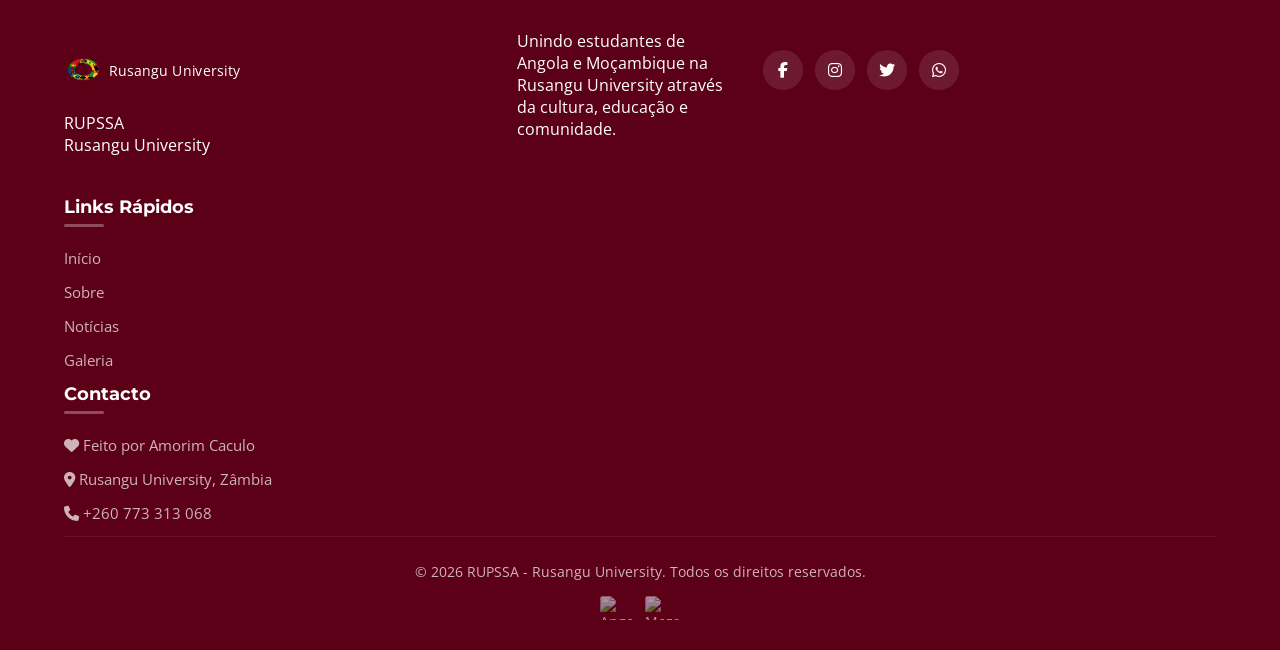
==== commit 37564a64: "Modify logo and university name in index.html Updated the logo section and changed the university na" ====
--- a/index.html
+++ b/index.html
@@ -41,7 +41,7 @@
             </div>
             <h1>
                 <span data-pt="Associação dos Estudantes de Fala de Língua Portuguesa no Rusangu" data-en="Rusangu Portuguese-Speaking Students Association">Associação dos Estudantes de Fala de Língua Portuguesa</span>
-                <span>Rusangu University</span>
+                <span>RUPSSA</span>
             </h1>
             <p data-pt="Unindo estudantes de Angola e Moçambique numa comunidade vibrante de cultura, aprendizagem e crescimento." data-en="Uniting students from Angola and Mozambique in a vibrant community of culture, learning, and growth.">Unindo estudantes de Angola e Moçambique numa comunidade vibrante de cultura, aprendizagem e crescimento.</p>
             <div class="hero-buttons">
@@ -249,8 +249,10 @@
         <div class="footer-grid">
             <div class="footer-brand">
                 <a href="#" class="logo">
-                    <div class="logo-icon">RUPSSA</div>
-                    <div class="logo-text">
+                   <a href="#" class="logo">
+            <img src="rupssalogotransparente.png" alt="RUPSSA Logo" class="logo-image">
+            <span data-pt="Rusangu University" data-en="Rusangu University">Rusangu University</span>
+        </a>
                         RUPSSA<br>
                         <span>Rusangu University</span>
                     </div>
